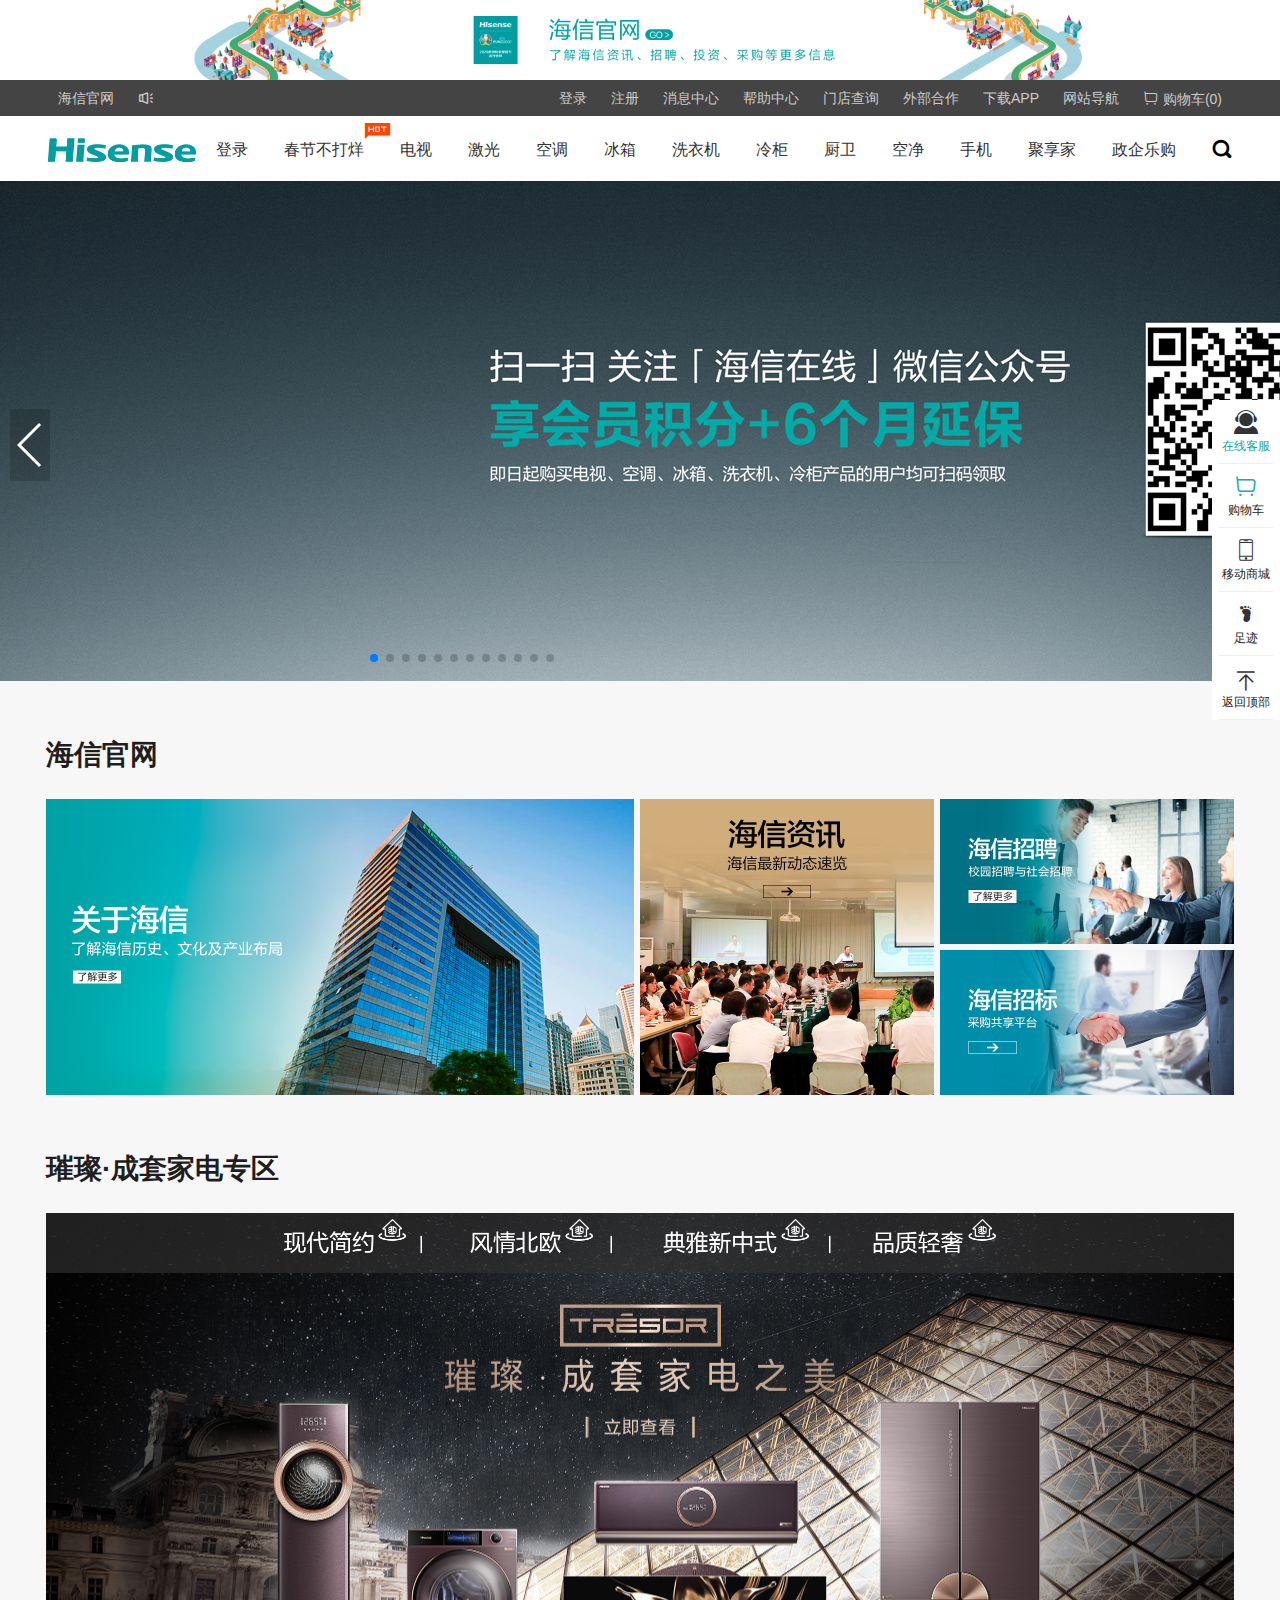
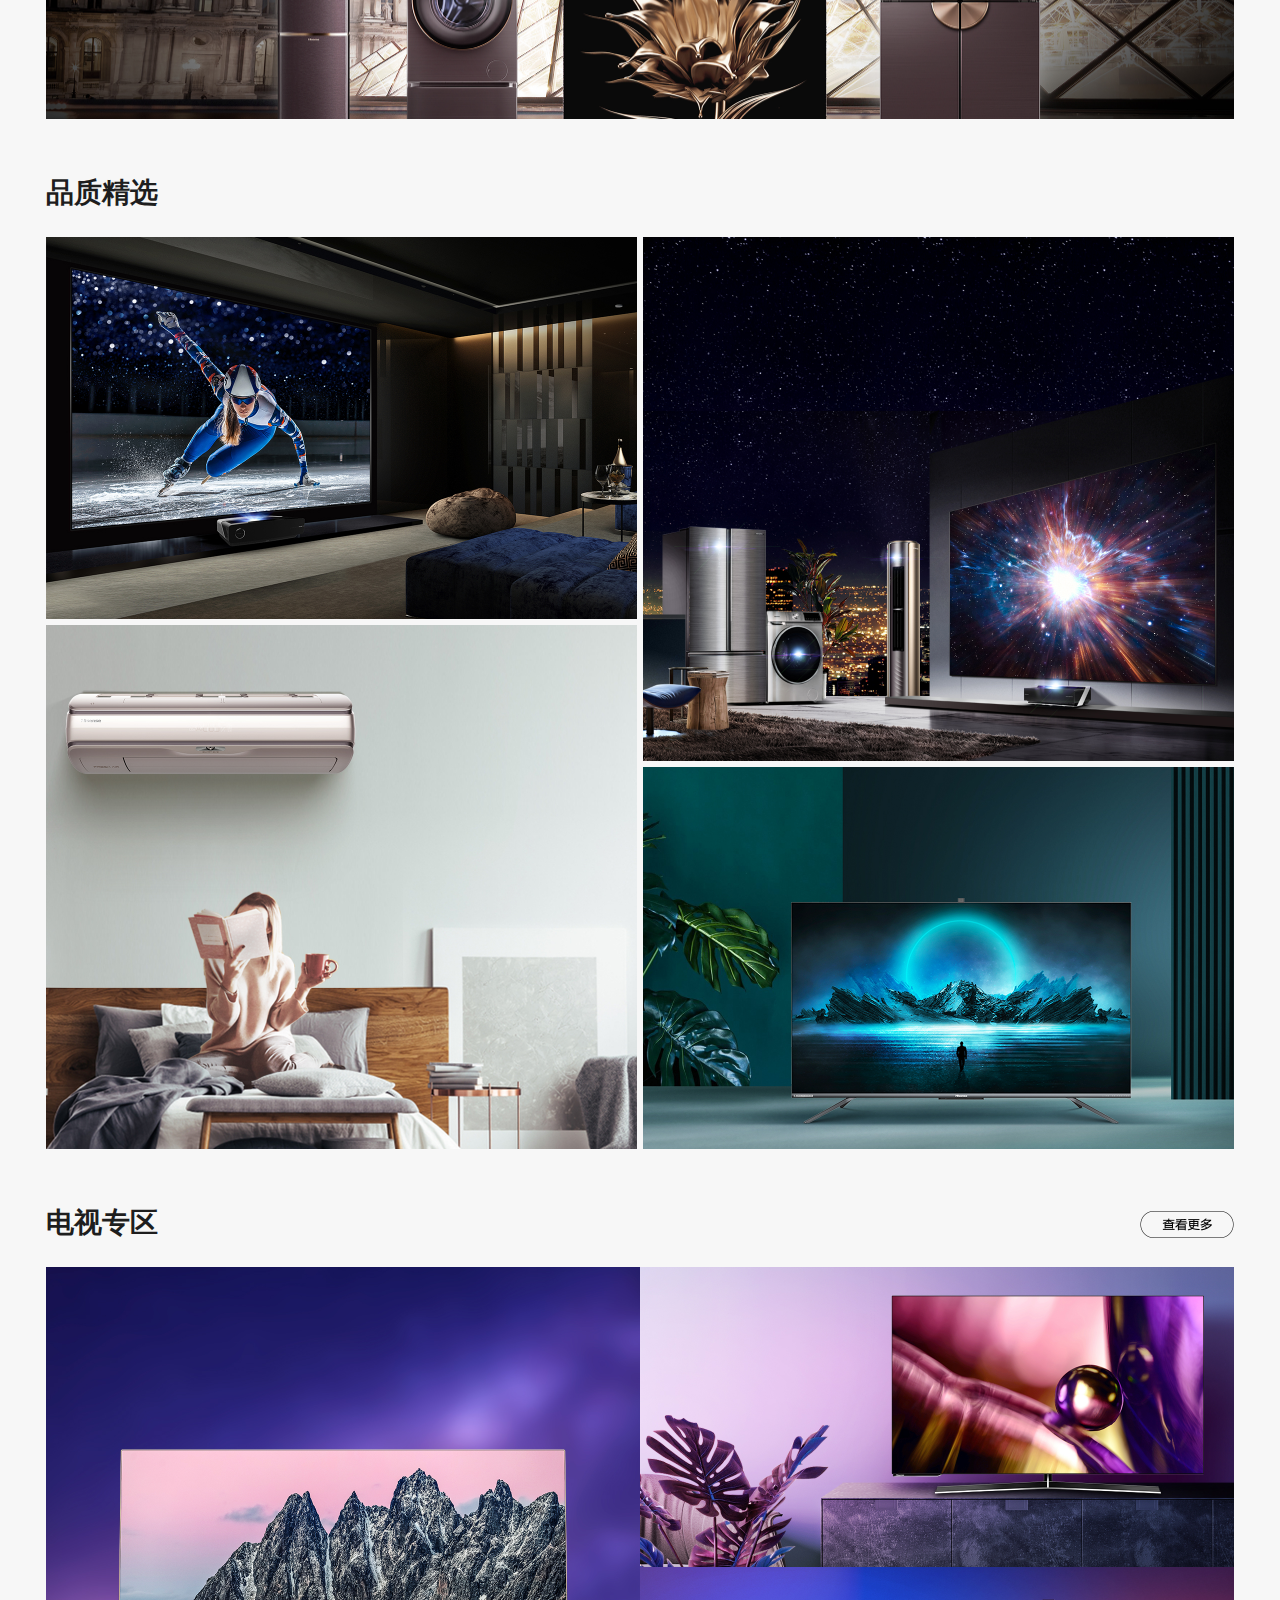
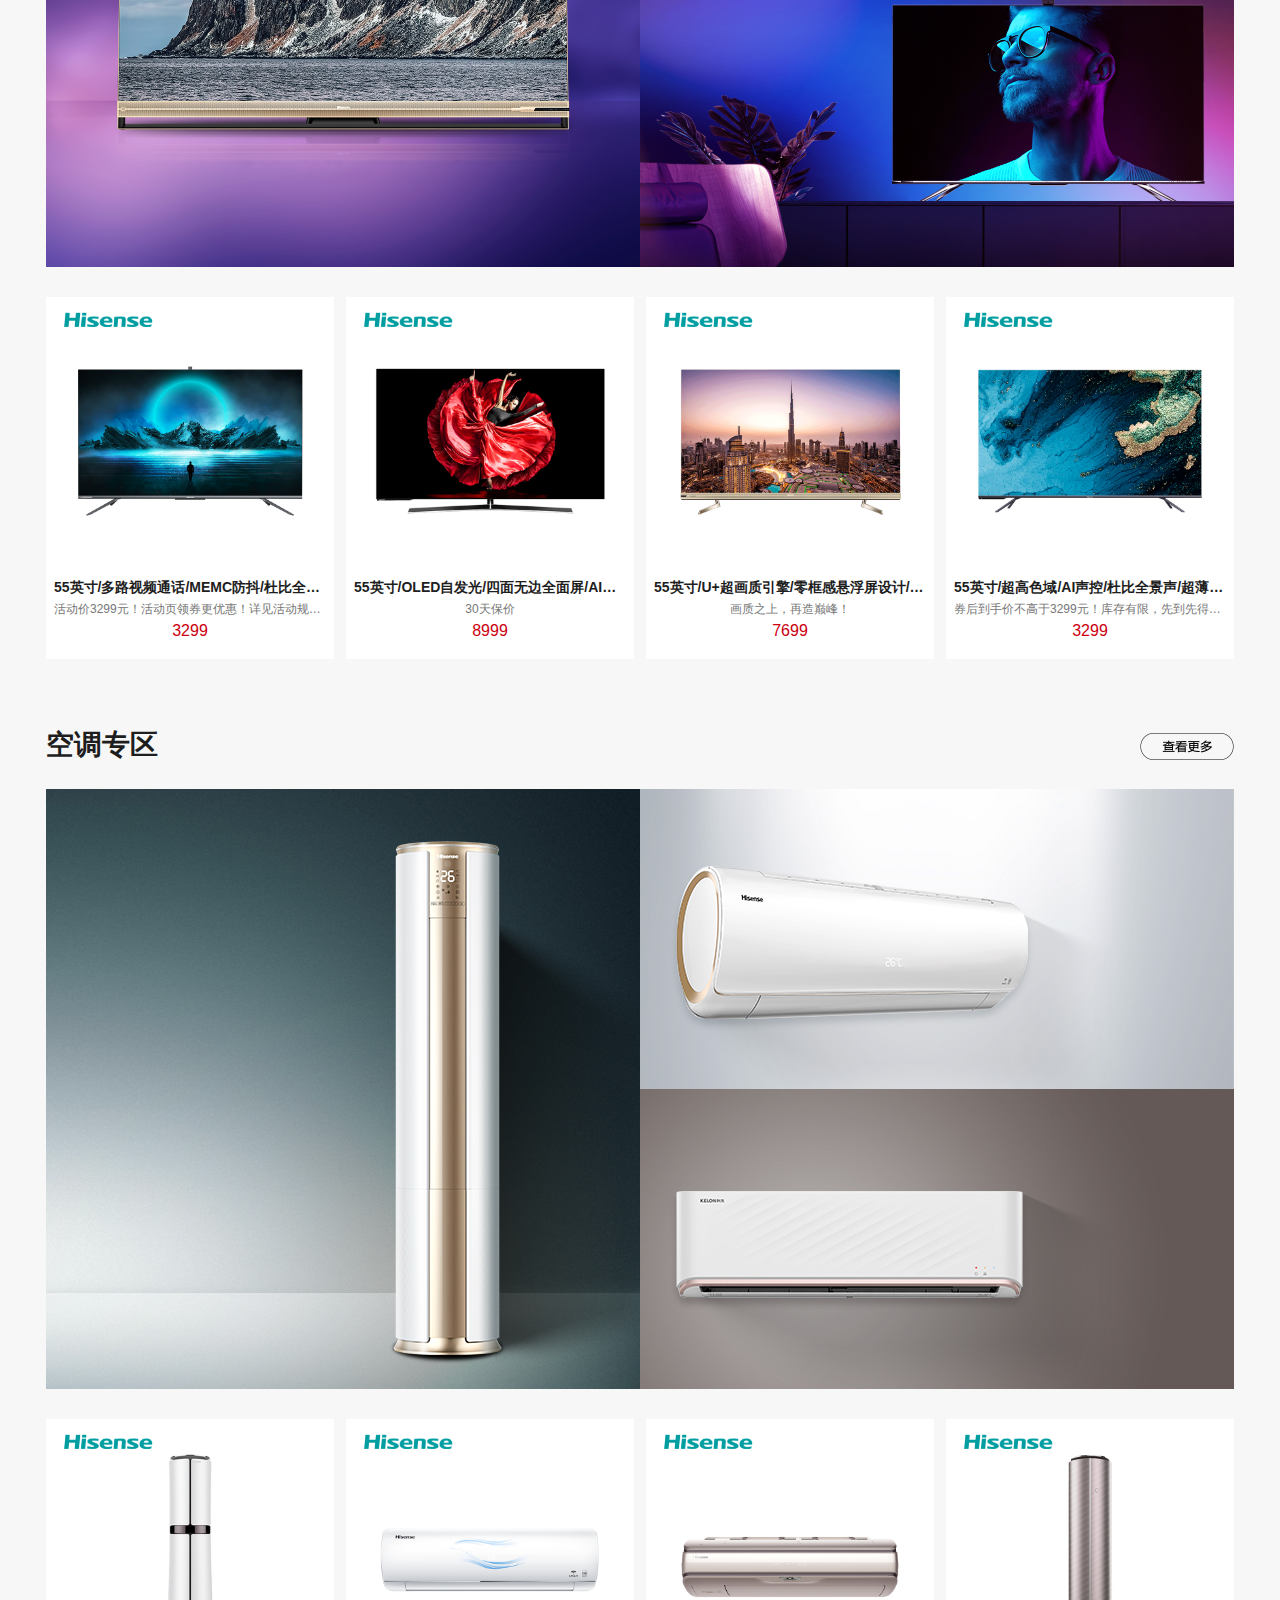
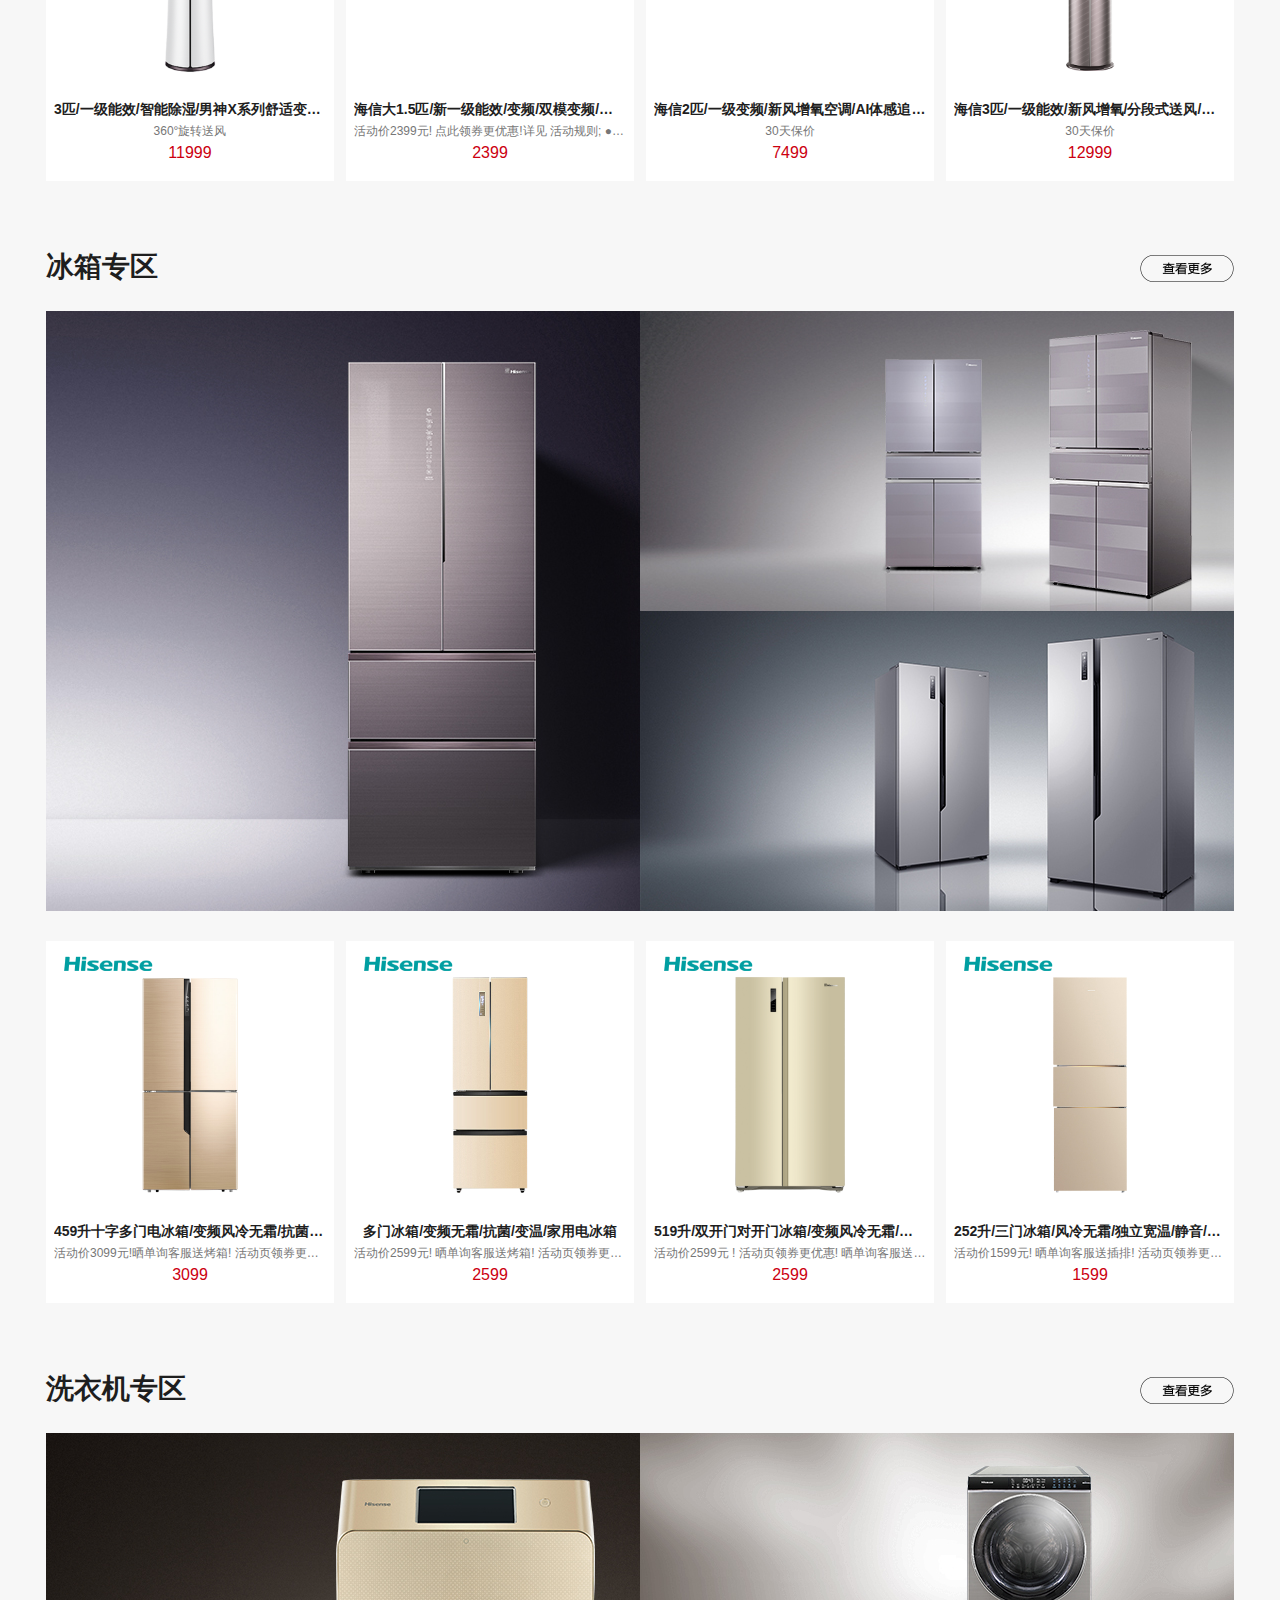
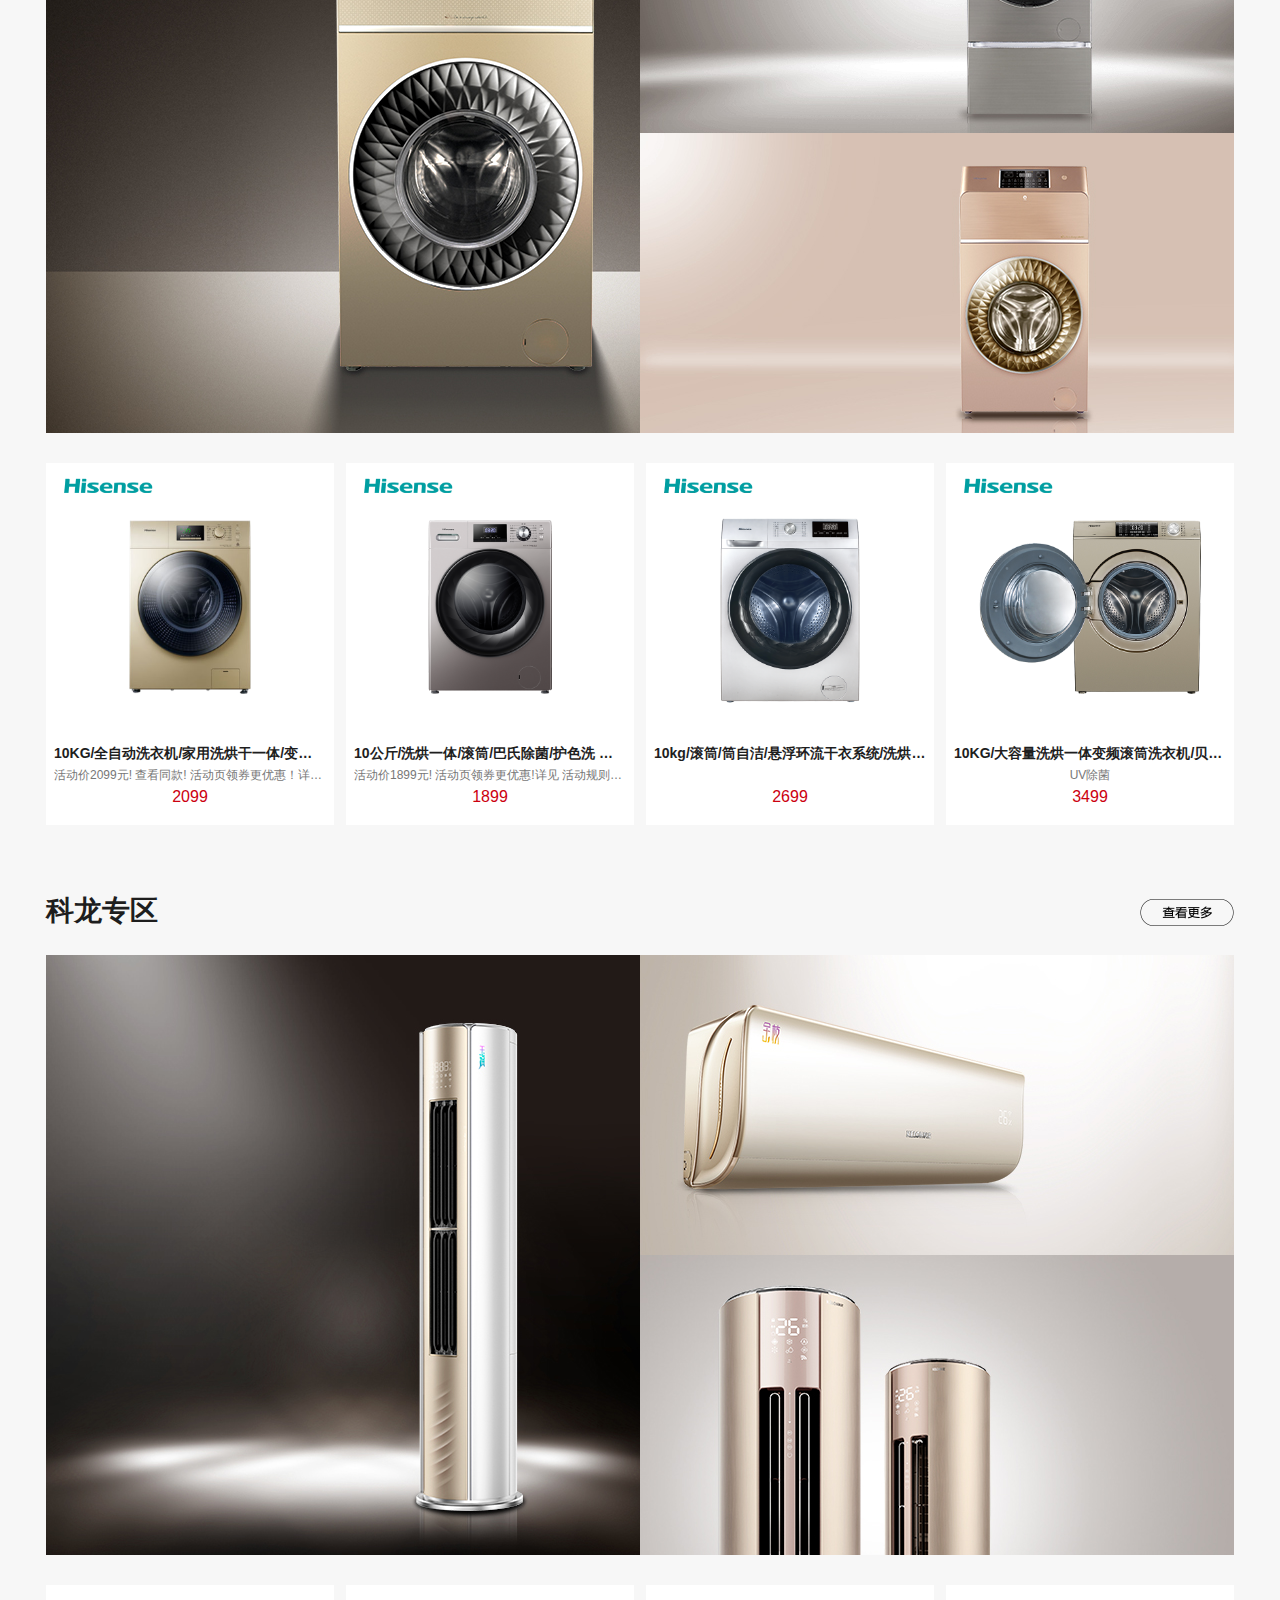
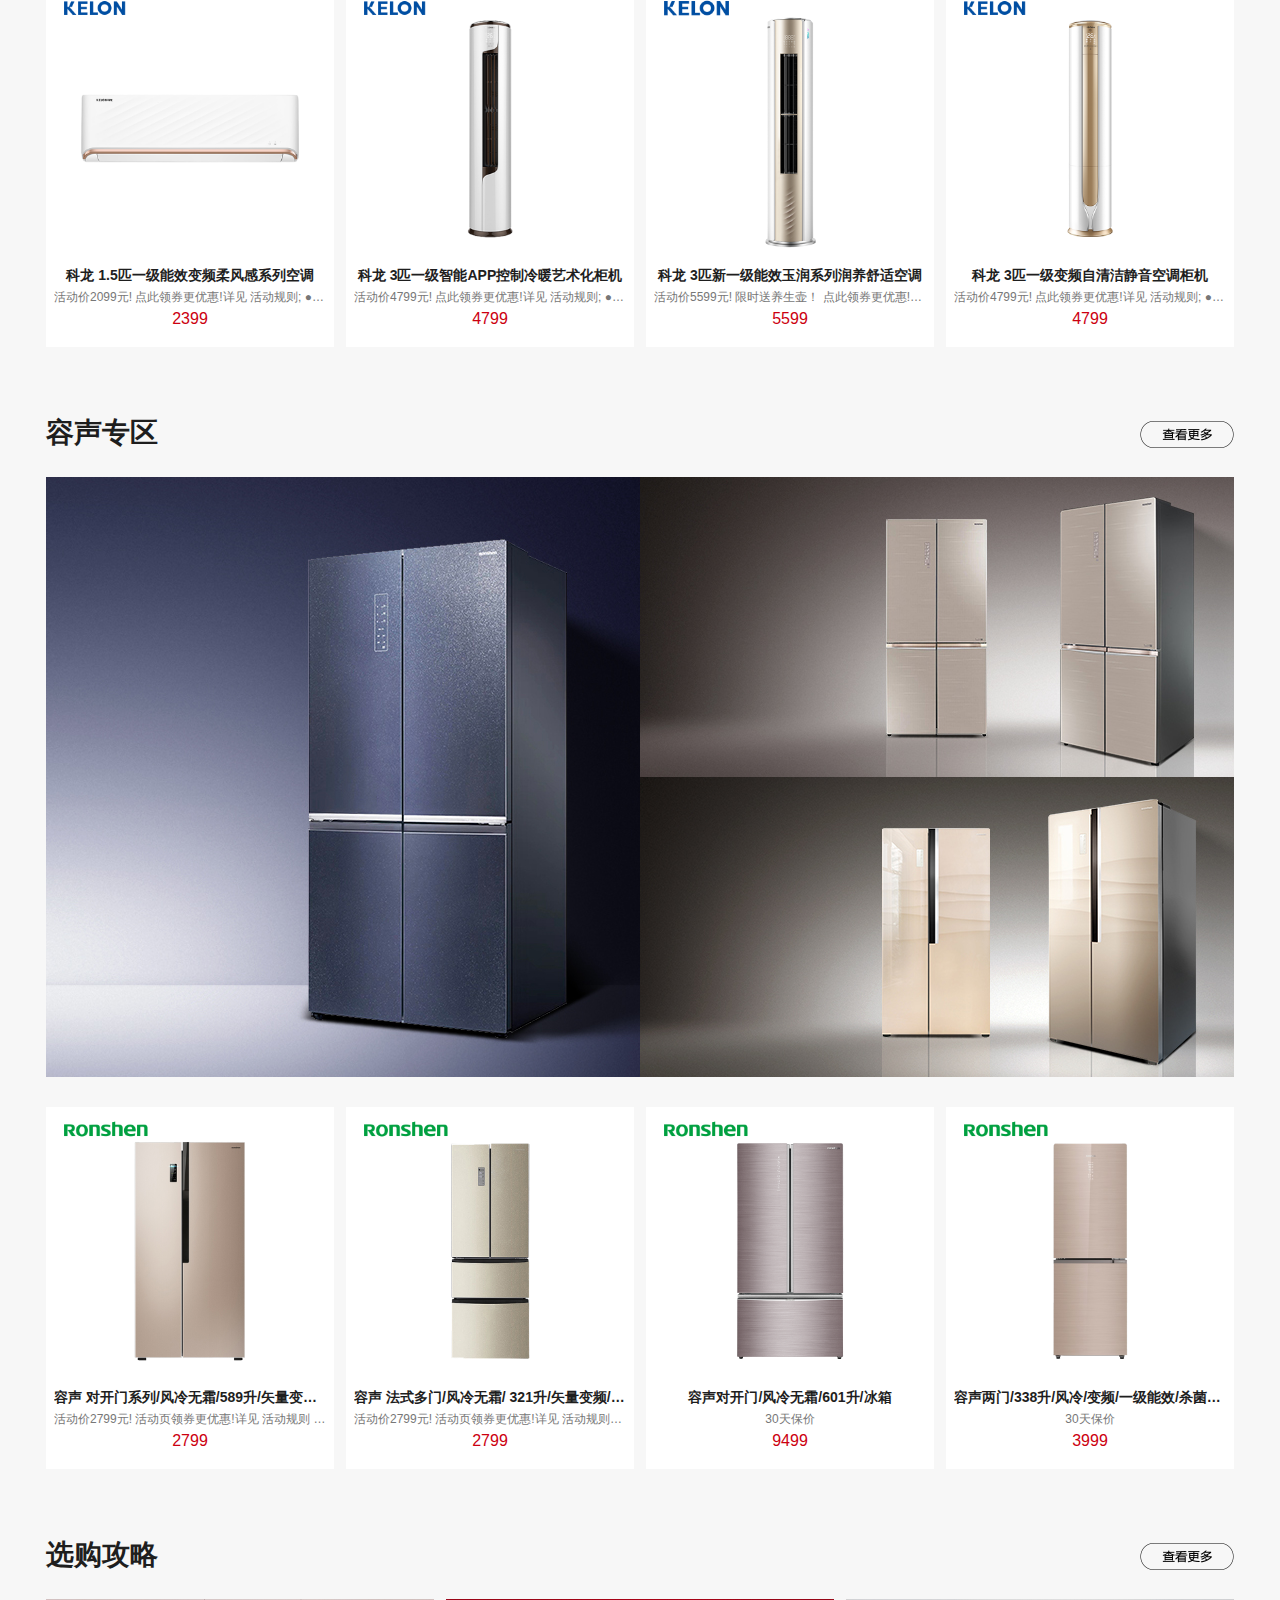
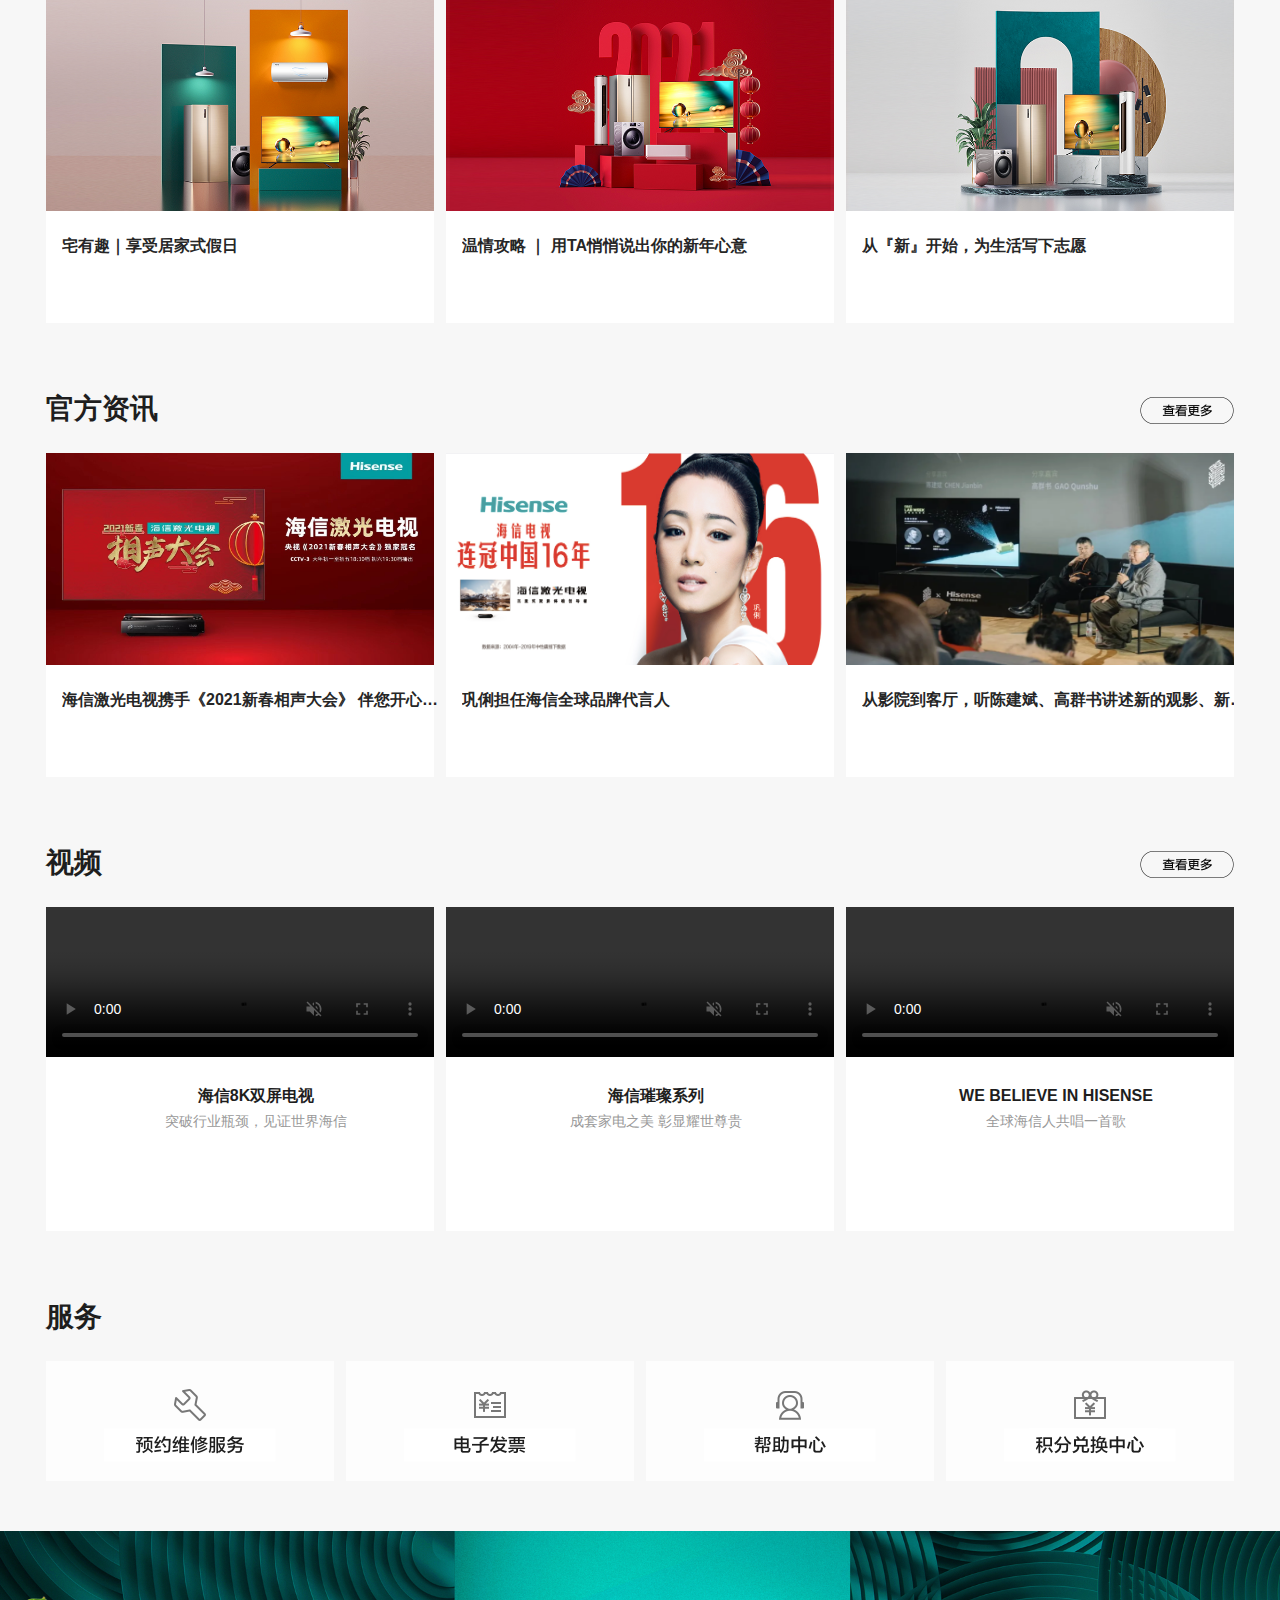
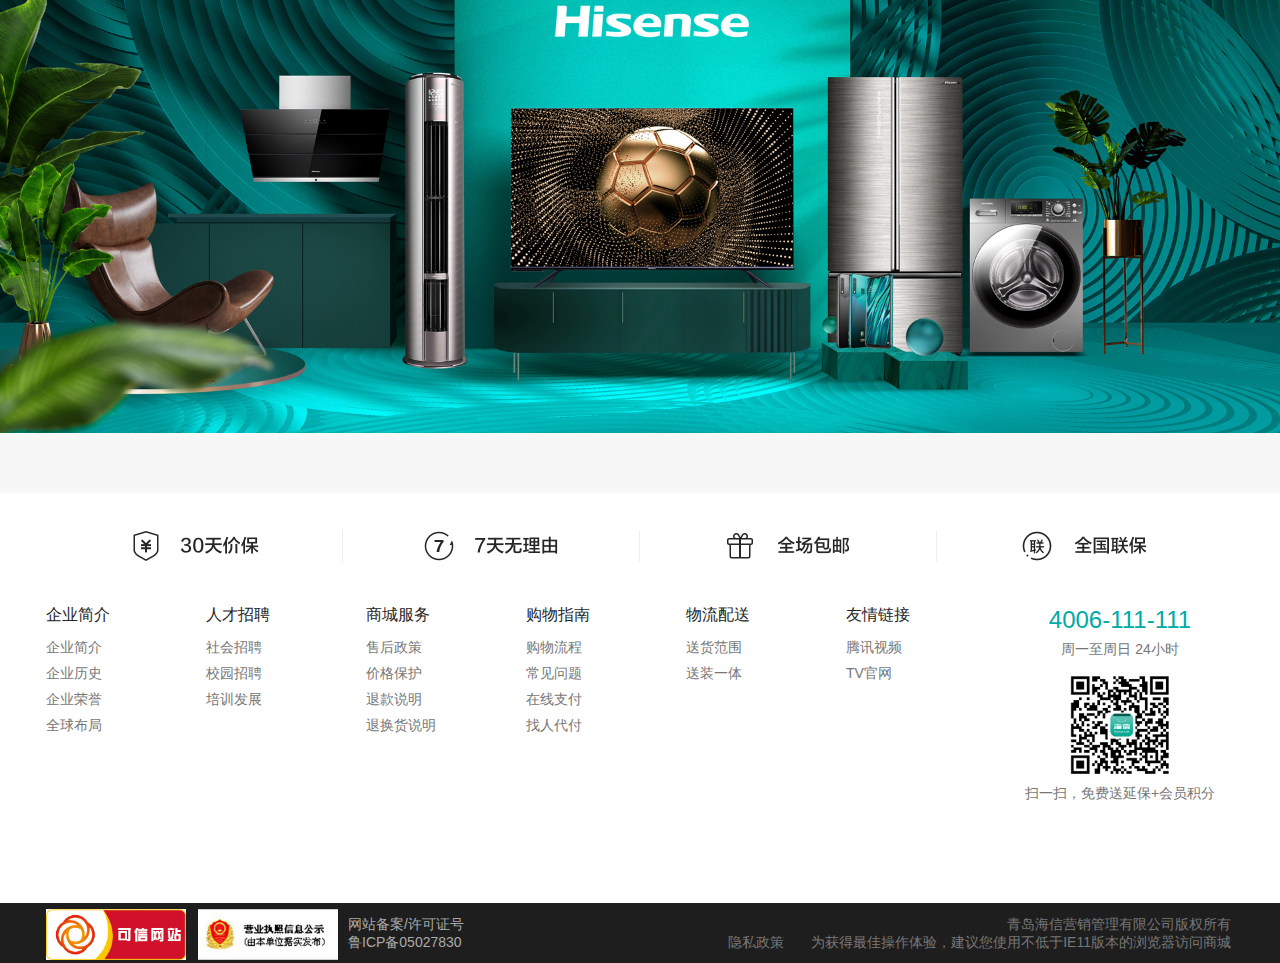
==== pages/index.html @ d0f76d34 "首次提交" ====
<!DOCTYPE html>
<html>

<head>
    <meta charset="UTF-8">
    <meta name="viewport" content="width=device-width, initial-scale=1.0">
    <title>Document</title>
    <link rel="stylesheet" href="../css/swiper.css">
    <link rel="stylesheet" href="../css/reset.css">
    <link rel="stylesheet" href="../css/header.css">
    <link rel="stylesheet" href="../css/footer.css">
    <link rel="stylesheet" href="../css/shouye.css">
    <link rel="stylesheet" href="../font_2370969_ga2q3yan7qj/iconfont.css">
    <script src="../js/jquery.js"></script>
    <script src="../js/public.js"></script>
    <script src="../js/shouye.js"></script>
    <script src="../js/swiper.js"></script>

</head>

<body>
    <div id="content">
        <!-- swiper start -->
        <div id="lbt">
            <div class="swiper-container ">
                <div class="swiper-wrapper ">
                    <div class="swiper-slide">
                        <a href="javascript:;">
                            <img src="../img/10.jpg">
                        </a>
                    </div>
                    <div class="swiper-slide">
                        <a href="javascript:;">
                            <img src="../img/1.jpg">
                        </a>
                    </div>
                    <div class="swiper-slide">
                        <a href="javascript:;">
                            <img src="../img/2.jpg">
                        </a>
                    </div>
                    <div class="swiper-slide">
                        <a href="javascript:;">
                            <img src="../img/3.jpg">
                        </a>
                    </div>
                    <div class="swiper-slide">
                        <a href="javascript:;">
                            <img src="../img/4.jpg">
                        </a>
                    </div>
                    <div class="swiper-slide">
                        <a href="javascript:;">
                            <img src="../img/5.jpg">
                        </a>
                    </div>
                    <div class="swiper-slide">
                        <a href="javascript:;">
                            <img src="../img/6.jpg">
                        </a>
                    </div>
                    <div class="swiper-slide">
                        <a href="javascript:;">
                            <img src="../img/7.jpg">
                        </a>
                    </div>
                    <div class="swiper-slide">
                        <a href="javascript:;">
                            <img src="../img/8.jpg">
                        </a>
                    </div>
                    <div class="swiper-slide">
                        <a href="javascript:;">
                            <img src="../img/9.jpg">
                        </a>
                    </div>
                    <div class="swiper-slide">
                        <a href="javascript:;">
                            <img src="../img/10.jpg">
                        </a>
                    </div>
                    <div class="swiper-slide">
                        <a href="javascript:;">
                            <img src="../img/1.jpg">
                        </a>
                    </div>
                </div>
                <!-- 如果需要分页器 -->
                <div class="swiper-pagination"></div>
                <!-- 如果需要导航按钮 -->
                <div class="swiper-button-prev swiper-button-white"></div>
                <div class="swiper-button-next swiper-button-white"></div>
            </div>
        </div>

        <!-- content start-->
        <div class="content-wrap">
            <div class="content wrap">
                <!-- 海信官网 -->
                <h2>海信官网</h2>
                <div class="section">
                    <div class="content1">
                        <img src="../img/content1.jpg">
                    </div>
                    <div class="content2">
                        <img src="../img/content2.jpg">
                    </div>
                    <div class="content3-4">
                        <div class="content3">
                            <img src="../img/content3.jpg">
                        </div>
                        <div class="content4">
                            <img src="../img/content4.jpg">
                        </div>
                    </div>
                </div>
                <!--璀璨成套家电专区  -->
                <h2>璀璨·成套家电专区</h2>
                <div class="section">
                    <div>
                        <div class="item1">
                            <img src="../img/content5-1.jpg">
                        </div>
                        <div class="item1">
                            <img src="../img/content5-2.jpg">
                        </div>
                        <div class="item1">
                            <img src="../img/content5-3.jpg">
                        </div>
                        <div class="item1">
                            <img src="../img/content5-4.jpg">
                        </div>
                        <div class="item1">
                            <img src="../img/content5-5.jpg">
                        </div>
                        <div class="item1">
                            <img src="../img/content5-6.jpg">
                        </div>
                    </div>
                    <div class="content5"> <img src="../img/content5.jpg"></div>
                </div>
                <!-- 品质精选 -->
                <h2>品质精选</h2>
                <div class="section">
                    <div class="pzjx">
                        <div class="pzjx1 scale-big-box">
                            <a href="../pages/xiangqing.html?id=8">
                                <img src="../img/pzjx1.jpg" class="scale-big">
                            </a>
                        </div>
                        <div class="pzjx2 scale-big-box">
                            <a href="../pages/xiangqing.html?id=726">
                                <img src="../img/pzjx2.jpg" class="scale-big">
                            </a>
                        </div>

                    </div>
                    <div class="pzjx pzjx-right">
                        <div class="pzjx3 scale-big-box">
                            <a href="../pages/xiangqing.html?id=149">
                                <img src="../img/pzjx3.jpg" class="scale-big">
                            </a>
                        </div>
                        <div class="pzjx4 scale-big-box">
                            <a href="../pages/xiangqing.html?id=7">
                                <img src="../img/pzjx4.jpg" class="scale-big">
                            </a>
                        </div>
                    </div>
                </div>
                <!--电视专区  -->
                <h2>电视专区<a href="../pages/list.html?id=1" class="see-more"> <img src="../img/more.png"></a></h2>

                <div class="section">
                    <div>
                        <div class="zq1 scale-big-box">
                            <a href="../pages/xiangqing.html?id=128">
                                <img src="../img/dszq1.jpg" class="scale-big">
                            </a>
                        </div>
                        <div class="zq2-3 ">
                            <div class="dszq2 scale-big-box">
                                <a href="../pages/xiangqing.html?id=128">
                                    <img src="../img/dszq2.jpg" class="scale-big">
                                </a>
                            </div>
                            <div class="zq3 scale-big-box">
                                <a href="../pages/xiangqing.html?id=128">
                                    <img src="../img/dszq3.jpg" class="scale-big">
                                </a>
                            </div>
                        </div>
                    </div>
                </div>
                <div class="goods">
                    <ul>
                        <li>
                            <a href="../pages/xiangqing.html?id=12">
                                <img src="../img/dszq4.png">
                                <h3>55英寸/多路视频通话/MEMC防抖/杜比全景声/3+32GB大内存电视</h3>
                                <p> 活动价3299元！活动页领券更优惠！详见活动规则；</p>
                                <h4>3299</h4>
                            </a>
                        </li>
                        <li>
                            <a href="../pages/xiangqing.html?id=61">
                                <img src="../img/dszq5.png">
                                <h3>55英寸/OLED自发光/四面无边全面屏/AI声控/杜比全景声/3GB+32GB电视</h3>
                                <p>30天保价</p>
                                <h4>8999</h4>
                            </a>
                        </li>
                        <li>
                            <a href="../pages/xiangqing.html?id=57">
                                <img src="../img/dszq6.png">
                                <h3>55英寸/U+超画质引擎/零框感悬浮屏设计/剑脊式滤音仓/3+32GB内存/杜比全景声</h3>
                                <p>画质之上，再造巅峰！</p>
                                <h4>7699</h4>
                            </a>
                        </li>
                        <li>
                            <a href="../pages/xiangqing.html?id=12">
                                <img src="../img/dszq7.png">
                                <h3> 55英寸/超高色域/AI声控/杜比全景声/超薄全面屏电视</h3>
                                <p>券后到手价不高于3299元！库存有限，先到先得，预计下单后15天左右发货！</p>
                                <h4>3299</h4>
                            </a>
                        </li>
                    </ul>
                </div>
                <!--  空调专区-->
                <h2>空调专区<a href="../pages/list.html?id=3" class="see-more"> <img src="../img/more.png"></a></h2>

                <div class="section">
                    <div>
                        <div class="zq1 scale-big-box">
                            <img src="../img/kt1.jpg" class="scale-big">
                        </div>
                        <div class="zq2-3">
                            <div class="dszq2 scale-big-box">
                                <img src="../img/kt2.jpg" class="scale-big">
                            </div>
                            <div class="zq3 scale-big-box">
                                <img src="../img/kt3.jpg" class="scale-big">
                            </div>
                        </div>
                    </div>
                </div>
                <div class="goods">
                    <ul>
                        <li>
                            <a href="../pages/xiangqing.html?id=172">
                                <img src="../img/kt4.png">
                                <h3>3匹/一级能效/智能除湿/男神X系列舒适变频空调</h3>
                                <p> 360°旋转送风</p>
                                <h4>11999</h4>
                            </a>
                        </li>
                        <li>
                            <a href="../pages/xiangqing.html?id=145">
                                <img src="../img/kt5.png">
                                <h3>海信大1.5匹/新一级能效/变频/双模变频/舒适睡眠空调</h3>
                                <p>
                                    活动价2399元!
                                    点此领券更优惠!详见
                                    活动规则;
                                    ●跨品类套购返至高500元补贴、积分兑好礼；
                                    ●晒图评价返现20元，送180天延保；
                                </p>
                                <h4>2399</h4>
                            </a>
                        </li>
                        <li>
                            <a href="../pages/xiangqing.html?id=191">
                                <img src="../img/kt6.png">
                                <h3>海信2匹/一级变频/新风增氧空调/AI体感追踪/自然风</h3>
                                <p>30天保价</p>
                                <h4>7499</h4>
                            </a>
                        </li>
                        <li>
                            <a href="../pages/xiangqing.html?id=175">
                                <img src="../img/kt7.png">
                                <h3>海信3匹/一级能效/新风增氧/分段式送风/智能空气管家/除病毒/高温烘干自清洁/空调柜机</h3>
                                <p>30天保价</p>
                                <h4>12999</h4>
                            </a>
                        </li>
                    </ul>
                </div>
                <!-- 冰箱专区 -->
                <h2>冰箱专区<a href="../pages/list.html?id=4" class="see-more"> <img src="../img/more.png"></a></h2>

                <div class="section">
                    <div>
                        <div class="zq1 scale-big-box">
                            <a href="../pages/xiangqing.html?id=504">
                                <img src="../img/bx1.jpg" class="scale-big">
                            </a>
                        </div>
                        <div class="zq2-3">

                            <div class="dszq2 scale-big-box">
                                <a href="../pages/xiangqing.html?id=505">
                                    <img src="../img/bx2.jpg" class="scale-big">
                                </a>
                            </div>
                            <div class="zq3 scale-big-box">
                                <a href="../pages/xiangqing.html?id=506">
                                    <img src="../img/bx3.jpg" class="scale-big">
                                </a>
                            </div>
                        </div>
                    </div>
                </div>
                <div class="goods">
                    <ul>
                        <li>
                            <a href="../pages/xiangqing.html?id=506">
                                <img src="../img/bx4.png">
                                <h3>459升十字多门电冰箱/变频风冷无霜/抗菌/一级能效</h3>
                                <p>
                                    活动价3099元!晒单询客服送烤箱!
                                    活动页领券更优惠!详见
                                    活动规则；
                                    ●跨品类套购返至高500元补贴、赚积分兑好礼；
                                    ●晒图评价询客服有惊喜。
                                </p>
                                <h4>3099</h4>
                            </a>
                        </li>
                        <li>
                            <a href="../pages/xiangqing.html?id=507">
                                <img src="../img/bx5.png">
                                <h3>多门冰箱/变频无霜/抗菌/变温/家用电冰箱</h3>
                                <p>
                                    活动价2599元!
                                    晒单询客服送烤箱!
                                    活动页领券更优惠!详见
                                    活动规则；
                                    ●跨品类套购返至高500元补贴、赚积分兑好礼；
                                    ●晒图评价询客服有惊喜。
                                </p>
                                <h4>2599</h4>
                            </a>
                        </li>
                        <li>
                            <a href="../pages/xiangqing.html?id=508">
                                <img src="../img/bx6.png">
                                <h3>519升/双开门对开门冰箱/变频风冷无霜/抗菌/纤薄机身/电冰箱</h3>
                                <p>
                                    活动价2599元 !
                                    活动页领券更优惠!
                                    晒单询客服送烤箱详见
                                    活动规则；
                                    ●跨品类套购返至高500元补贴、赚积分兑好礼；
                                    ●晒图评价询客服有惊喜。
                                </p>
                                <h4>2599</h4>
                            </a>
                        </li>
                        <li>
                            <a href="../pages/xiangqing.html?id=509">
                                <img src="../img/bx7.png">
                                <h3>252升/三门冰箱/风冷无霜/独立宽温/静音/家用电冰箱</h3>
                                <p>
                                    活动价1599元!
                                    晒单询客服送插排!
                                    活动页领券更优惠!详见
                                    活动规则
                                    ●跨品类套购返至高500元补贴、赚积分兑好礼；
                                    ●晒图评价询客服有惊喜。
                                </p>
                                <h4>1599</h4>
                            </a>
                        </li>
                    </ul>
                </div>
                <!-- 洗衣机专区 -->
                <h2>洗衣机专区<a href="../pages/list.html?id=5" class="see-more"> <img src="../img/more.png"></a></h2>

                <div class="section">
                    <div>
                        <div class="zq1 scale-big-box">
                            <a href="../pages/xiangqing.html?id=558">
                            <img src="../img/xyj1.jpg" class="scale-big">
                        </a>
                        </div>
                        <div class="zq2-3 ">
                            <div class="dszq2 scale-big-box">
                                <a href="../pages/xiangqing.html?id=559">
                                <img src="../img/xyj2.jpg" class="scale-big">
                            </a>
                            </div>
                            <div class="zq3 scale-big-box">
                                <a href="../pages/xiangqing.html?id=560">
                                <img src="../img/xyj3.jpg" class="scale-big">
                            </a>
                            </div>
                        </div>
                    </div>
                </div>
                <div class="goods">
                    <ul>
                        <li>
                            <a href="../pages/xiangqing.html?id=561">
                            <img src="../img/xyj4.png">
                            <h3>
                                10KG/全自动洗衣机/家用洗烘干一体/变频滚筒洗衣机
                            </h3>
                            <p>
                                活动价2099元!
                                查看同款!
                                活动页领券更优惠！详见
                                活动规则；
                                ●参加31日10:00-11:00
                            </p>
                            <h4>2099</h4>
                        </a>
                        </li>
                        <li>
                            <a href="../pages/xiangqing.html?id=562">
                            <img src="../img/xyj5.png">
                            <h3>
                                10公斤/洗烘一体/滚筒/巴氏除菌/护色洗 洗衣机
                            </h3>
                            <p>
                                活动价1899元!
                                活动页领券更优惠!详见
                                活动规则；
                                ●跨品类套购返至高500元补贴、赚积分兑好礼；
                                ●晒图评价询客服有惊喜。
                            </p>
                            <h4>1899</h4>
                        </a>
                        </li>
                        <li>
                            <a href="../pages/xiangqing.html?id=563">
                            <img src="../img/xyj6.png">
                            <h3>
                                10kg/滚筒/筒自洁/悬浮环流干衣系统/洗烘一体 洗衣机
                            </h3>
                            <p></p>
                            <h4>2699</h4>
                        </a>
                        </li>
                        <li>
                            <a href="../pages/xiangqing.html?id=564">
                            <img src="../img/xyj7.png">
                            <h3>
                                10KG/大容量洗烘一体变频滚筒洗衣机/贝式微蒸汽烘干/BLDC变频
                            </h3>
                            <p>
                                UV除菌
                            </p>
                            <h4>3499</h4>
                        </a>
                        </li>
                    </ul>
                </div>
                <!-- 科龙专区 -->
                <h2>科龙专区<a href="../pages/list.html?id=11" class="see-more"> <img src="../img/more.png"></a></h2>

                <div class="section">
                    <div>
                        <div class="zq1 scale-big-box">
                            <a href="../pages/xiangqing.html?id=187">
                            <img src="../img/kl1.jpg" class="scale-big">
                        </a>
                        </div>
                        <div class="zq2-3">
                            <div class="dszq2 scale-big-box">
                                <a href="../pages/xiangqing.html?id=188">
                                <img src="../img/kl2.jpg" class="scale-big">
                            </a>
                            </div>
                            <div class="zq3 scale-big-box">
                                <a href="../pages/xiangqing.html?id=189">
                                <img src="../img/kl3.jpg" class="scale-big">
                            </a>
                            </div>
                        </div>
                    </div>
                </div>
                <div class="goods">
                    <ul>
                        <li>
                            <a href="../pages/xiangqing.html?id=190">
                            <img src="../img/kl4.png">
                            <h3>
                                科龙 1.5匹一级能效变频柔风感系列空调
                            </h3>
                            <p>
                                活动价2099元!
                                点此领券更优惠!详见
                                活动规则;
                                ●科空单笔订单满6000元返200元；
                                ●跨品类套购返至高500元补贴、积分兑好礼；
                                ●晒图评价返现20元，送180天延保；
                            </p>
                            <h4>2399</h4>
                        </a>
                        </li>
                        <li>
                            <a href="../pages/xiangqing.html?id=191">
                            <img src="../img/kl5.png">
                            <h3>
                                科龙 3匹一级智能APP控制冷暖艺术化柜机
                            </h3>
                            <p>
                                活动价4799元!
                                点此领券更优惠!详见
                                活动规则;
                                ●科空单笔订单满6000元返200元；
                                ●跨品类套购返至高500元补贴、积分兑好礼；
                                ●晒图评价返现20元，送180天延保；
                            </p>
                            <h4>4799</h4>
                        </a>
                        </li>
                        <li>
                            <a href="../pages/xiangqing.html?id=192">
                            <img src="../img/kl6.png">
                            <h3>
                                科龙 3匹新一级能效玉润系列润养舒适空调
                            </h3>
                            <p>
                                活动价5599元!
                                限时送养生壶！
                                点此领券更优惠!详见
                                活动规则;
                                ●科空单笔订单满6000元返200元；
                                ●跨品类套购返至高500元补贴、积分兑好礼；
                                ●晒图评价返现20元，送180天延保；
                            </p>
                            <h4>5599</h4>
                        </a>
                        </li>
                        <li>
                            <a href="../pages/xiangqing.html?id=193">
                            <img src="../img/kl7.png">
                            <h3>
                                科龙 3匹一级变频自清洁静音空调柜机
                            </h3>
                            <p>
                                活动价4799元!
                                点此领券更优惠!详见
                                活动规则;
                                ●科空单笔订单满6000元返200元；
                                ●跨品类套购返至高500元补贴、积分兑好礼；
                                ●晒图评价返现20元，送180天延保；
                            </p>
                            <h4>4799</h4>
                        </a>
                        </li>
                    </ul>
                </div>
                <!-- 容声专区 -->
                <h2>容声专区<a href="../pages/list.html?id=6" class="see-more"> <img src="../img/more.png"></a></h2>

                <div class="section">
                    <div>
                        <div class="zq1 scale-big-box">
                            <a href="../pages/xiangqing.html?id=538">

                            <img src="../img/rs1.jpg" class="scale-big">
                        </a>
                        </div>
                        <div class="zq2-3">
                            <div class="dszq2 scale-big-box">
                                <a href="../pages/xiangqing.html?id=539">
                                <img src="../img/rs2.jpg" class="scale-big">
                            </a>
                            </div>
                            <div class="zq3 scale-big-box">
                                <a href="../pages/xiangqing.html?id=540">
                                <img src="../img/rs3.jpg" class="scale-big">
                            </a>
                            </div>
                        </div>
                    </div>
                </div>
                <div class="goods">
                    <ul>
                        <li>
                            <a href="../pages/xiangqing.html?id=541">
                            <img src="../img/rs4.png">
                            <h3>
                                容声 对开门系列/风冷无霜/589升/矢量变频/二级能效/冰箱
                            </h3>
                            <p>
                                活动价2799元!
                                活动页领券更优惠!详见
                                活动规则
                                ●跨品类套购返至高500元补贴、赚积分兑好礼；
                                ●晒图评价询客服有惊喜。
                            </p>
                            <h4>2799</h4>
                        </a>
                        </li>
                        <li>
                            <a href="../pages/xiangqing.html?id=542">
                            <img src="../img/rs5.png">
                            <h3>
                                容声 法式多门/风冷无霜/ 321升/矢量变频/一级能效/冰箱
                            </h3>
                            <p>
                                活动价2799元!
                                活动页领券更优惠!详见
                                活动规则；
                                ●跨品类套购返至高500元补贴、赚积分兑好礼；
                                ●晒图评价询客服有惊喜。
                            </p>
                            <h4>2799</h4>
                        </a>
                        </li>
                        <li>
                            <a href="../pages/xiangqing.html?id=543">
                            <img src="../img/rs6.png">
                            <h3>
                                容声对开门/风冷无霜/601升/冰箱
                            </h3>
                            <p>
                                30天保价
                            </p>
                            <h4>9499</h4>
                        </a>
                        </li>
                        <li>
                            <a href="../pages/xiangqing.html?id=544">
                            <img src="../img/rs7.png">
                            <h3>
                                容声两门/338升/风冷/变频/一级能效/杀菌净化冰箱
                            </h3>
                            <p>
                                30天保价
                            </p>
                            <h4>3999</h4>
                        </a>
                        </li>
                    </ul>
                </div>

                <!-- 选购攻略 -->
                <h2>选购攻略<a href="javascript:;" class="see-more"> <img src="../img/more.png"></a></h2>
                <div class="section">
                    <div class="item2">
                        <div class="xg1  scale-big-box hh">
                            <img src="../img/xg1.jpg" class="scale-big">
                        </div>
                        <div class="text">
                            <p> 宅有趣｜享受居家式假日</p>
                            <p class="none">
                                在家拥有美好假期，发现爱的新意
                            </p>
                        </div>

                    </div>
                    <div class="item2 middle">
                        <div class="xg2  scale-big-box hh">
                            <img src="../img/xg2.jpg" class="scale-big">
                        </div>
                        <div class="text">
                            <p>温情攻略 ｜ 用TA悄悄说出你的新年心意</p>
                            <p class="none">
                                用另一种方式传达爱与关心
                            </p>
                        </div>

                    </div>
                    <div class="item2">
                        <div class="xg3  scale-big-box hh">
                            <img src="../img/xg3.jpg" class="scale-big">
                        </div>
                        <div class="text">
                            <p>从『新』开始，为生活写下志愿 </p>
                            <p class="none">
                                2021向美好生活出发
                            </p>
                        </div>
                    </div>
                </div>
                <!-- 官方资讯 -->
                <h2>官方资讯<a href="javascript:;" class="see-more"> <img src="../img/more.png"></a></h2>
                <div class="section">
                    <div class="item2">
                        <div class="xg1 scale-big-box hh">
                            <img src="../img/gf1.jpg" class="scale-big">
                        </div>
                        <div class="text">
                            <p>
                                海信激光电视携手《2021新春相声大会》 伴您开心过大年
                            </p>
                            <p class="none">
                                2月7日，中央广播电视总台文艺节目中心宣布，《2021新春相声大会》由海信激光电视独家冠名。
                            </p>
                        </div>

                    </div>
                    <div class="item2 middle">
                        <div class="xg2  scale-big-box hh">
                            <img src="../img/gf2.png" class="scale-big">
                        </div>
                        <div class="text">
                            <p>
                                巩俐担任海信全球品牌代言人
                            </p>
                            <p class="none">
                                “选择巩俐最看重的是她的极致精神，与海信诉求的信赖和专注不谋而合，此外重点兼顾欧洲杯和海外市场的营销。”
                            </p>
                        </div>

                    </div>
                    <div class="item2">
                        <div class="xg3  scale-big-box hh">
                            <img src="../img/gf3.png" class="scale-big">
                        </div>
                        <div class="text">
                            <p>
                                从影院到客厅，听陈建斌、高群书讲述新的观影、新的创作
                            </p>
                            <p class="none">
                                海信电视2021年首期“ULED影像大师课”近日正式开讲，陈建斌、高群书、刘浩良等著名导演、演员受邀担任主讲嘉宾，现场解读他们最爱的经典影视作品和观影方式
                            </p>
                        </div>
                    </div>
                </div>
                <!-- 视频 -->
                <h2>视频<a href="javascript:;" class="see-more"> <img src="../img/more.png"></a></h2>
                <div class="section">
                    <div class="item2">
                        <div class="xg1">
                            <video muted poster controls>
                                <source
                                    src="https://img.shop.hisense.com/2020/09/15/99a02259-e1d8-4d05-937e-10ccba9575b0.mp4"
                                    type="video/mp4">
                            </video>
                        </div>
                        <div class="text">
                            <h5>
                                海信8K双屏电视
                            </h5>
                            <h6>突破行业瓶颈，见证世界海信</h6>
                        </div>

                    </div>
                    <div class="item2 middle">
                        <div class="xg2">
                            <video muted poster controls>
                                <source
                                    src="https://img.shop.hisense.com/2020/11/25/908d2802-4755-482b-b4c4-a87504e625aa.mp4"
                                    type="video/mp4">
                            </video>
                        </div>
                        <div class="text">
                            <h5>
                                海信璀璨系列
                            </h5>
                            <h6>成套家电之美 彰显耀世尊贵</h6>
                        </div>

                    </div>
                    <div class="item2">
                        <div class="xg3">
                            <video muted poster controls>
                                <source
                                    src="https://hisense-img.oss-cn-qingdao.aliyuncs.com/2018/10/07/52f7d4c2-1f4d-43cc-899b-e49d3c636039.mp4"
                                    type="video/mp4">
                            </video>
                        </div>
                        <div class="text">
                            <h5>
                                WE BELIEVE IN HISENSE
                            </h5>
                            <h6>全球海信人共唱一首歌</h6>
                        </div>
                    </div>
                </div>
                <!-- 服务 -->
                <h2>服务</h2>
                <div class="section">
                    <div class="fw1">
                        <img src="../img/fw1.png">
                    </div>
                    <div class="fw2">
                        <img src="../img/fw2.png">
                    </div>
                    <div class="fw3">
                        <img src="../img/fw3.png">
                    </div>
                    <div class="fw4">
                        <img src="../img/fw4.png">
                    </div>
                </div>

            </div>
        </div>
        <!--  -->
        <div class="image1">
            <img src="../img/image1.jpg ">
        </div>


    </div>

</body>

</html>
---- css/header.css ----
body {
    background: #f7f7f7;
}

.wrap {
    width: 1188px;
    margin: 0 auto;
}

.top {
    width: 100%;
}

.top img {
    width: 100%;
}

.nav-wrap {
    background-color: #444;

    height: 36px;
}

.nav a {
    font-size: 14px;
    color: #ccc;
    line-height: 36px;
}

.nav li a:hover {
    color: #fff;
}

.nav-right li:first-child a:hover {
    color: #0277bd;
}

.nav-right li:nth-child(2):hover {
    color: #0277bd;
}

.nav-right {
    float: right;
}

.nav ul li {
    float: left;
    padding: 0 12px;
}

/* header start */

.header-wrap {
    width: 100%;
    background: #fff;
    position: relative;

}

.header {
    /* width: 100%; */
    height: 64px;
    line-height: 64px!important;
    overflow: hidden;
   
    /* position: relative; */
  
}

.logo {
    width: 152px;
    float: left;
}

.logo img {
    width: 100%;
}

.search-box{
    width: 100%;
    position: relative;
    /* overflow: hidden; */
}
.search{
    float: right;
    width: 950px;
    line-height: 65px;
    position: absolute;
    left: 1164px;
    transition: all 1s ;
   
}
.search input{
width: 836px;
padding:7px 10px;
}
.search .ssk{
    color: #000;
    font-weight: 900;
    font-size: 24px;
}

.menu {
    float: left;

}
/* .menu ul{
    width: 1026px;
} */

.menu ul li {
    float: left;
    padding: 0 18px;
}

.menu ul li a {
    list-style: none;
    font-size: 16px;
    color: #333;
    line-height: 65px;
}

.menu li a:hover {
    color: #0277bd!important;
}

.menu ul li:nth-child(2) {
    position: relative;
}

.menu ul li:nth-child(2) i {
    position: absolute;
    right: -8px;
    top: -18px;
}

.search .icon-X{
    font-size: 16px;
    color: #ccc;
    margin: 13px 20px 0 10px
}
.dbtl ul li i {
    font-size: 24px;
}

.dbtl ul li span {
    display: block;
    font-size: 12px;
    line-height: 24px;
    color: #1e1e1e;
}

.dbtl ul li:first-child span {
    color: #00aaa6;
}

.dbtl ul li {
    width: 54px;
    height: 64px;
    text-align: center;
    padding: 10px 0;
    border-bottom: solid 1px #eee;
    box-sizing: border-box;
}

.dbtl ul {
    list-style: none;
    position: fixed;
    right: 0;
    bottom: 20%;
    padding: 0 7px;
    z-index: 999;
    background: #fff;
}


.goods-info {
    position: absolute;
    width: 100%;
    
    left: 0;
    top: 64px;
    height: 290px;
    background-color: #f7f7f7;
    border-top: solid 1px rgb(224, 224, 224);
    box-shadow: 0 5px 5px rgba(0, 0, 0, 0.3);
    transition: all 2s;
    display: none;
    z-index: 9999;
}


/* .show:hover~.goods-info, .goods-info:hover {
    display: block;
} */

.a:hover .a1,.b:hover .b1,.c:hover .c1,
.d:hover .d1,.e:hover .e1,.f:hover .f1,
.g:hover .g1,.h:hover .h1,.j:hover .j1, 
.k:hover .k1, .l:hover .l1{
    display: block;
}



/*  */

.ds-info-left {
    width: 800px;
    height: 290px;
    display: inline-block;
    vertical-align: middle;
    overflow: hidden;
    font-size: 12px;
    padding-top: 20px;
    
    


}

.ds-info-left li {
    box-sizing: border-box;
    float: left;
    width: 188px;
    height: 44px;
    margin-bottom: 24px;
    
}

.ds-info-left li a img {
    width: 44px;
    height: 44px;
}

.ds-info-left li span {
    display: inline-block;
    vertical-align: top;
    padding-left: 12px;
    line-height: 44px;
    font-size: 16px;
}





.ds-info-right {
    padding-top: 10px;
    margin-top: -4px;
    width: 364px;
    height: 290px;
    float: right;
}

.ds-info-right li {
    width: 176px;
    height: 130px;
    box-sizing: border-box;
    padding: 20px 8px;
    margin-top: 4px;
    margin-left: 4px;
    text-align: center;
    background: #fff;
    float: left;
}

.ds-info-right .imgbox {
    width: 164px;
    height: 80px;
    overflow: hidden;
}

.ds-info-right .imgbox img {
    width: 80px;
    height: 80px;
}

.ds-info-right .name {
    color: #646464;
    font-size: 14px;
    line-height: 20px;
    text-overflow: ellipsis;
    overflow: hidden;
    white-space: nowrap;
}

.ds-info-right .currency {
    font-size: 16px;
    color: #ff143e;
    font-family: PingFangSC-Regular;
    line-height: 16px;
}
---- css/footer.css ----
.wrap{
    width: 1188px;
    margin: 0 auto;
}
.footer-wrap{
    background: #fff;
}
.footer{
    height: 410px;
}
.footer .imager{
    width: 1188px;
}

.footer .imager img{
    float: left;
    width: 297px;
}
.more{
    height: 195px;
}
.more div {
    float: left;
    width: 160px;
    margin-top: 5px;
}
.more div dt{
    font-size: 16px;
    color: #262626;
    line-height: 22px;
    margin-bottom: 12px;
  
}
.more div dd{
    font-size: 14px;
    color: #777777;
    margin-top: 8PX;
    line-height: 18px;
}

.more .code{
    width: 228px;
    text-align: center;
}
.more .code h3{
    font-size: 24px;
    color: #00AAA6;
    line-height: 32px;
  
}
.more .code P{
    font-size: 14px;
    line-height: 18px;
    color: #777777;
    margin-top: 4px;
}
.more .code img {
    width: 100px;
    margin-top: 16px;
    margin-bottom: 4px;

}
/* copy start */
.copy-wrap{
    background-color: #1e1e1e;
}
.copy{
    height: 60px;
    line-height: 60px;
  
}
.copy div {
    float: left;
}
.copy div:first-child{
    width: 140px;
}
.copy div:first-child img {
    width: 100%;
}
.copy div:nth-child(2){
    width: 140px;
    margin-left: 12px;
}
.copy div:nth-child(2) img{
    width: 100%;
}

.copy div:nth-child(3){
    width: 120px;
    margin-top: 12px;
    margin-left: 10px;
}
.copy div:nth-child(3) p {
    font-size: 14px;
    line-height: 18px;
    color: #aaaaaa;
}
.copy div:last-child{
    margin-top: 12px;
   text-align: right;
    width: 763px;
}
.copy div:last-child p{
    font-size: 14px;
    line-height: 18px;
    color: #777777;
}
---- css/shouye.css ----
body {
    background: #f7f7f7;
}
#lbt{
    position: relative; 
 
}
.swiper-container {
    width: 1920px;
    margin: 0 auto;
}

.swiper-wrapper {
    margin: 0 auto;
}

.swiper-slide img {
    width: 1920px;
    height: 500px;
}

.swiper-container>.swiper-pagination {
    position: absolute;
    width: 1188px;
    height: 21px;
    left: 50%;
    transform: translateX(-50%);
    bottom: 10px;
    z-index: 20;
    text-align: left;
}

.swiper-container>.swiper-button-prev, .swiper-container>.swiper-button-next {
    width: 40px;
    height: 72px;
    line-height: 72px;
    text-align: center;
    background-color: rgba(11, 16, 16, .2);

  
}
 /* .swiper-button-prev{
    position: fixed;
    left: 0;
}
.swiper-button-next{
    position: fixed;
    right: 0;
} */


/* content start */

 .content h2 {
    font-size: 28px;
    font-weight: bold;
    color: #1e1e1e;
    line-height: 1em;
    margin-top: 60px;
}

.section {
    margin-top: 30px;
    overflow: hidden;
}

.content1 {
    width: 588px;
    height: 296px;
    float: left;
}

.content2, .content3-4 {
    width: 294px;
    height: 296px;
    float: left;
    margin-left: 6px;
}

.content4 {
    margin-top: 6px;
}

img {
    width: 100%;
}

/* 璀璨家电专区 */

.item1 {
    width: 198px;
    height: 59.5px;
    float: left;
}

.content5 {
    height: 505.5px;
}

.pzjx {
    width: 591px;
    height: 912px;
    float: left;
}

.pzjx-right {
    margin-left: 6px;
}

.pzjx1, .pzjx4 {
    height: 382px;
}

.pzjx2, .pzjx3 {
    height: 524px;
}

.pzjx2, .pzjx4 {
    margin-top: 6px;
}

/* 专区 */

.see-more {
    float: right;
    width: 94px;
    height: 27px;
}

.zq1, .zq2-3 {
    width: 594px;
    height: 600px;
    float: left;
}

.zq2, .zq3 {
    height: 300px;
}

.goods {
    height: 374px;
    margin-top: 30px;
}

.goods ul li {
    width: 272px;
    height: 346px;
    padding: 8px;
    margin: 0 0 12px 12px;
    float: left;
    background: #fff;
}

.goods ul li:hover {
    box-shadow: 0 0 30px 2px #ccc;
    transition: all 0.2s linear;
}

.goods ul li:first-child {
    margin-left: 0px;
}

.goods ul li img {
    width: 272px;
    height: 272px;
}

.goods ul li h3 {
    font-size: 14px;
    color: #1e1e1e;
    font-weight: 700;
    line-height: 20px;
    height: 20px;
    text-align: center;
    overflow: hidden;
    white-space: nowrap;
    text-overflow: ellipsis;
}

.goods ul li p {
    font-size: 12px;
    color: #777;
    height: 24px;
    line-height: 24px;
    text-align: center;
    overflow: hidden;
    white-space: nowrap;
    text-overflow: ellipsis;
}

.goods ul li h4 {
    font-size: 16px;
    color: #cc0010;
    line-height: 20px;
    text-align: center;
}

/* 选购攻略 */

.item2 {
    width: 388px;
    height: 324px;
    margin-bottom: 12px;
    float: left;
    background: #fff;
}

.middle {
    margin: 0 12px 12px 12px;
}

.xg1 img, .xg2 img, .xg3 img {
    width: 388px;
    height: 212px;
}

.item2 p {
    font-size: 16px;
    color: #262626;
    text-align: left;
    font-weight: 700;
    height: 22px;
    line-height: 22px;
    margin-bottom: 4px;
    white-space: nowrap;
    overflow: hidden;
    text-overflow: ellipsis;
}

.text {
    padding: 24px 16px;
    width: 388px;
    height: 108px;

}



.text h5 {
    font-size: 16px;
    font-weight: 700;
    color: #1e1e1e;
    line-height: 26px;
    text-align: center;
}

.text h6 {
    font-size: 14px;
    color: #999;
    line-height: 24px;
    text-align: center;
}

video {
    width: 100%;
    height: 100%;
}

.fw1, .fw2, .fw3, .fw4 {
    width: 288px;
    height: 120px;
    margin-left: 12px;
    float: left;
}

.fw1 {
    margin-left: 0px;
}

.image1 {
    margin-top: 50px;
    margin-bottom: 60px;
}

.item2 .none{
    display: none;
    line-height: 20px;
    margin-top: 12px;
    text-align: left;
    font-size: 14px;
    color: #777;
}
.scale-big-box {
    overflow: hidden;
}
.scale-big:hover {
    transform: scale(1.1, 1.1);
    transition: all 0.5s;
}


.item2:hover .hh{
    width: 388px;
    height:160px;
    overflow: hidden;
}
.hh{
    transition:2s all ;

}
.item2:hover .scale-big{
    transform: scale(1.1, 1.1);
    transition: all 0.5s;
}
.item2:hover .none{
    display: block;
}
---- font_2370969_ga2q3yan7qj/iconfont.css ----
@font-face {font-family: "iconfont";
  src: url('iconfont.eot?t=1614158606546'); /* IE9 */
  src: url('iconfont.eot?t=1614158606546#iefix') format('embedded-opentype'), /* IE6-IE8 */
  url('[data-uri]') format('woff2'),
  url('iconfont.woff?t=1614158606546') format('woff'),
  url('iconfont.ttf?t=1614158606546') format('truetype'), /* chrome, firefox, opera, Safari, Android, iOS 4.2+ */
  url('iconfont.svg?t=1614158606546#iconfont') format('svg'); /* iOS 4.1- */
}

.iconfont {
  font-family: "iconfont" !important;
  font-size: 16px;
  font-style: normal;
  -webkit-font-smoothing: antialiased;
  -moz-osx-font-smoothing: grayscale;
}

.icon-weixin:before {
  content: "\e600";
}

.icon-huidingbu:before {
  content: "\e604";
}

.icon-sousuokuang:before {
  content: "\e644";
}

.icon-shangxiazuoyou-:before {
  content: "\e66d";
}

.icon-shangxiazuoyou-1:before {
  content: "\e602";
}

.icon-money:before {
  content: "\e605";
}

.icon-xia:before {
  content: "\e601";
}

.icon-erweima:before {
  content: "\e603";
}

.icon-yincang:before {
  content: "\e645";
}

.icon-fenxianglianjie:before {
  content: "\e624";
}

.icon-jiantou:before {
  content: "\e606";
}

.icon-shangxiazuoyou-2:before {
  content: "\e646";
}

.icon-Frame1:before {
  content: "\e609";
}

.icon-zhifubao:before {
  content: "\e6fb";
}

.icon-jpy:before {
  content: "\e641";
}

.icon-hot:before {
  content: "\e60e";
}

.icon-hot-:before {
  content: "\e6bf";
}

.icon-zuji:before {
  content: "\e70a";
}

.icon-X:before {
  content: "\e673";
}

.icon-cart:before {
  content: "\e750";
}

.icon-zaixiankefu:before {
  content: "\e62d";
}

.icon-laba:before {
  content: "\e649";
}

.icon-shouji:before {
  content: "\e608";
}
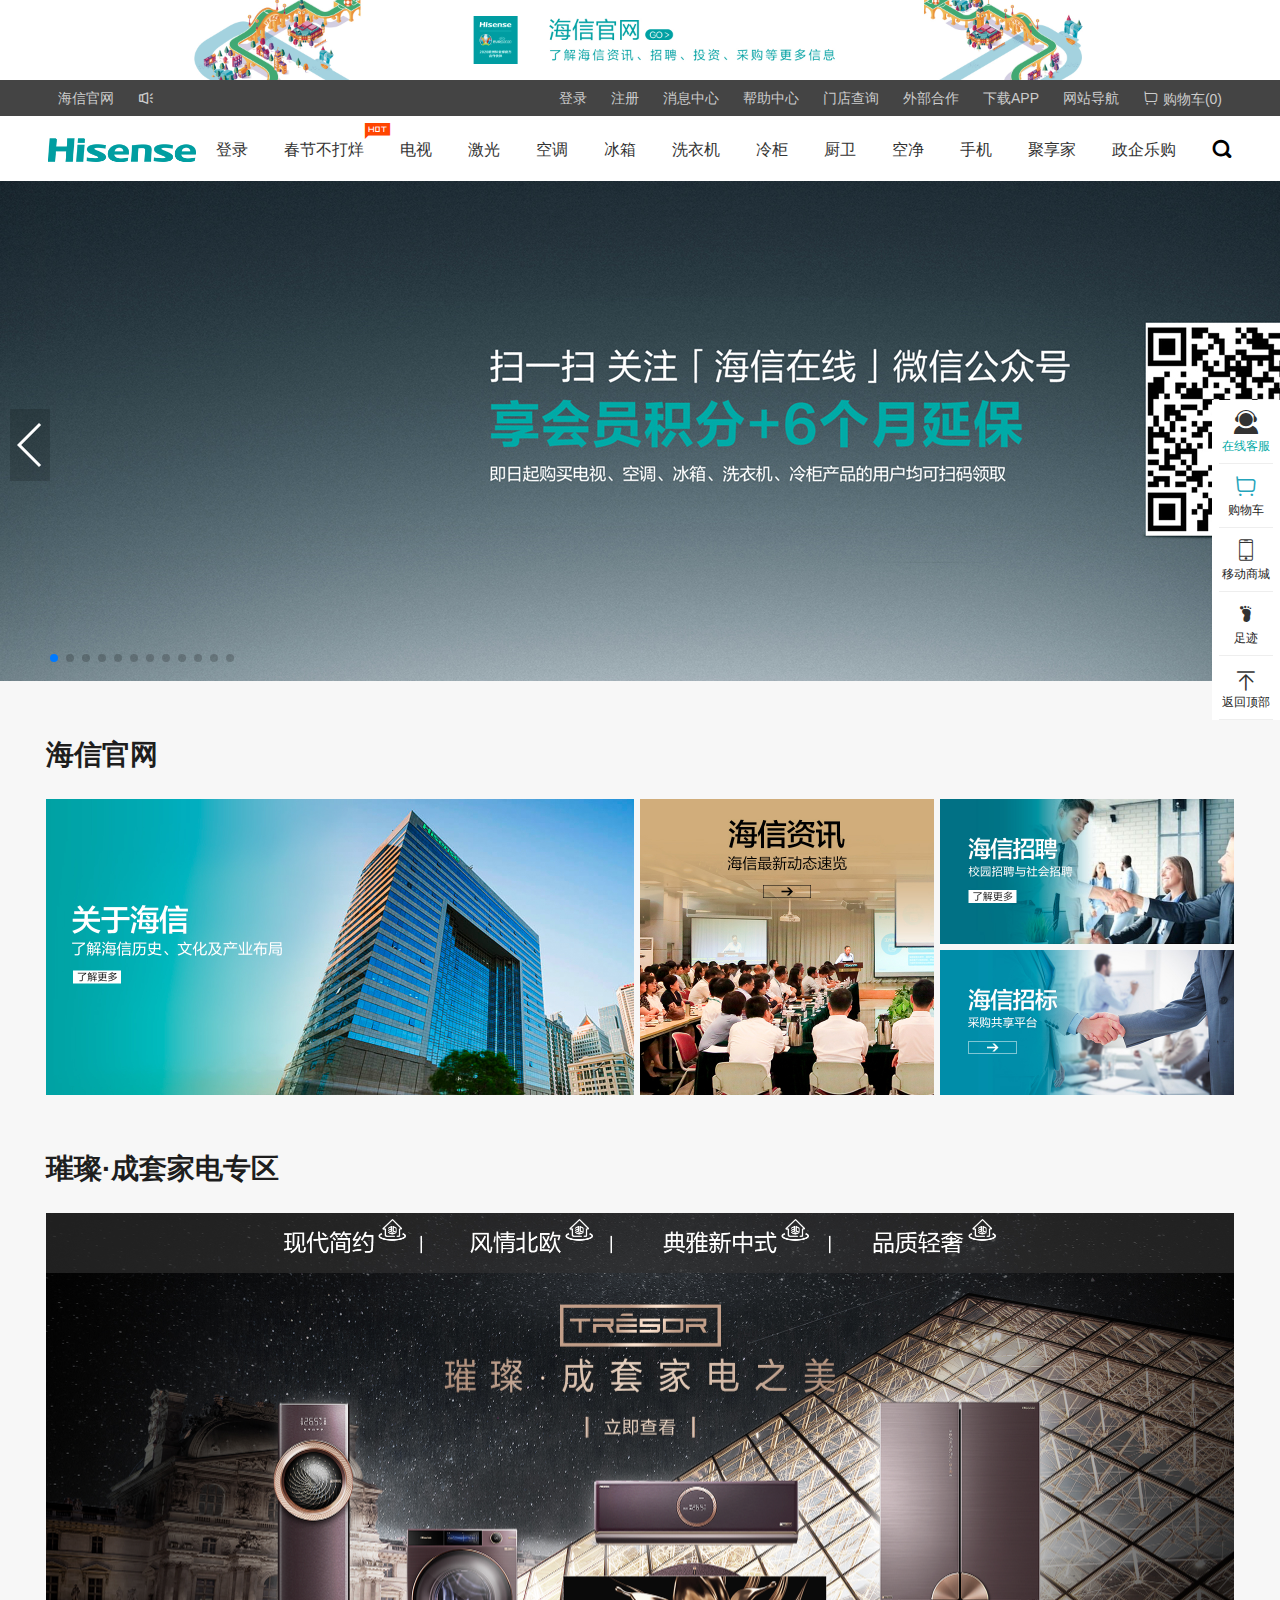
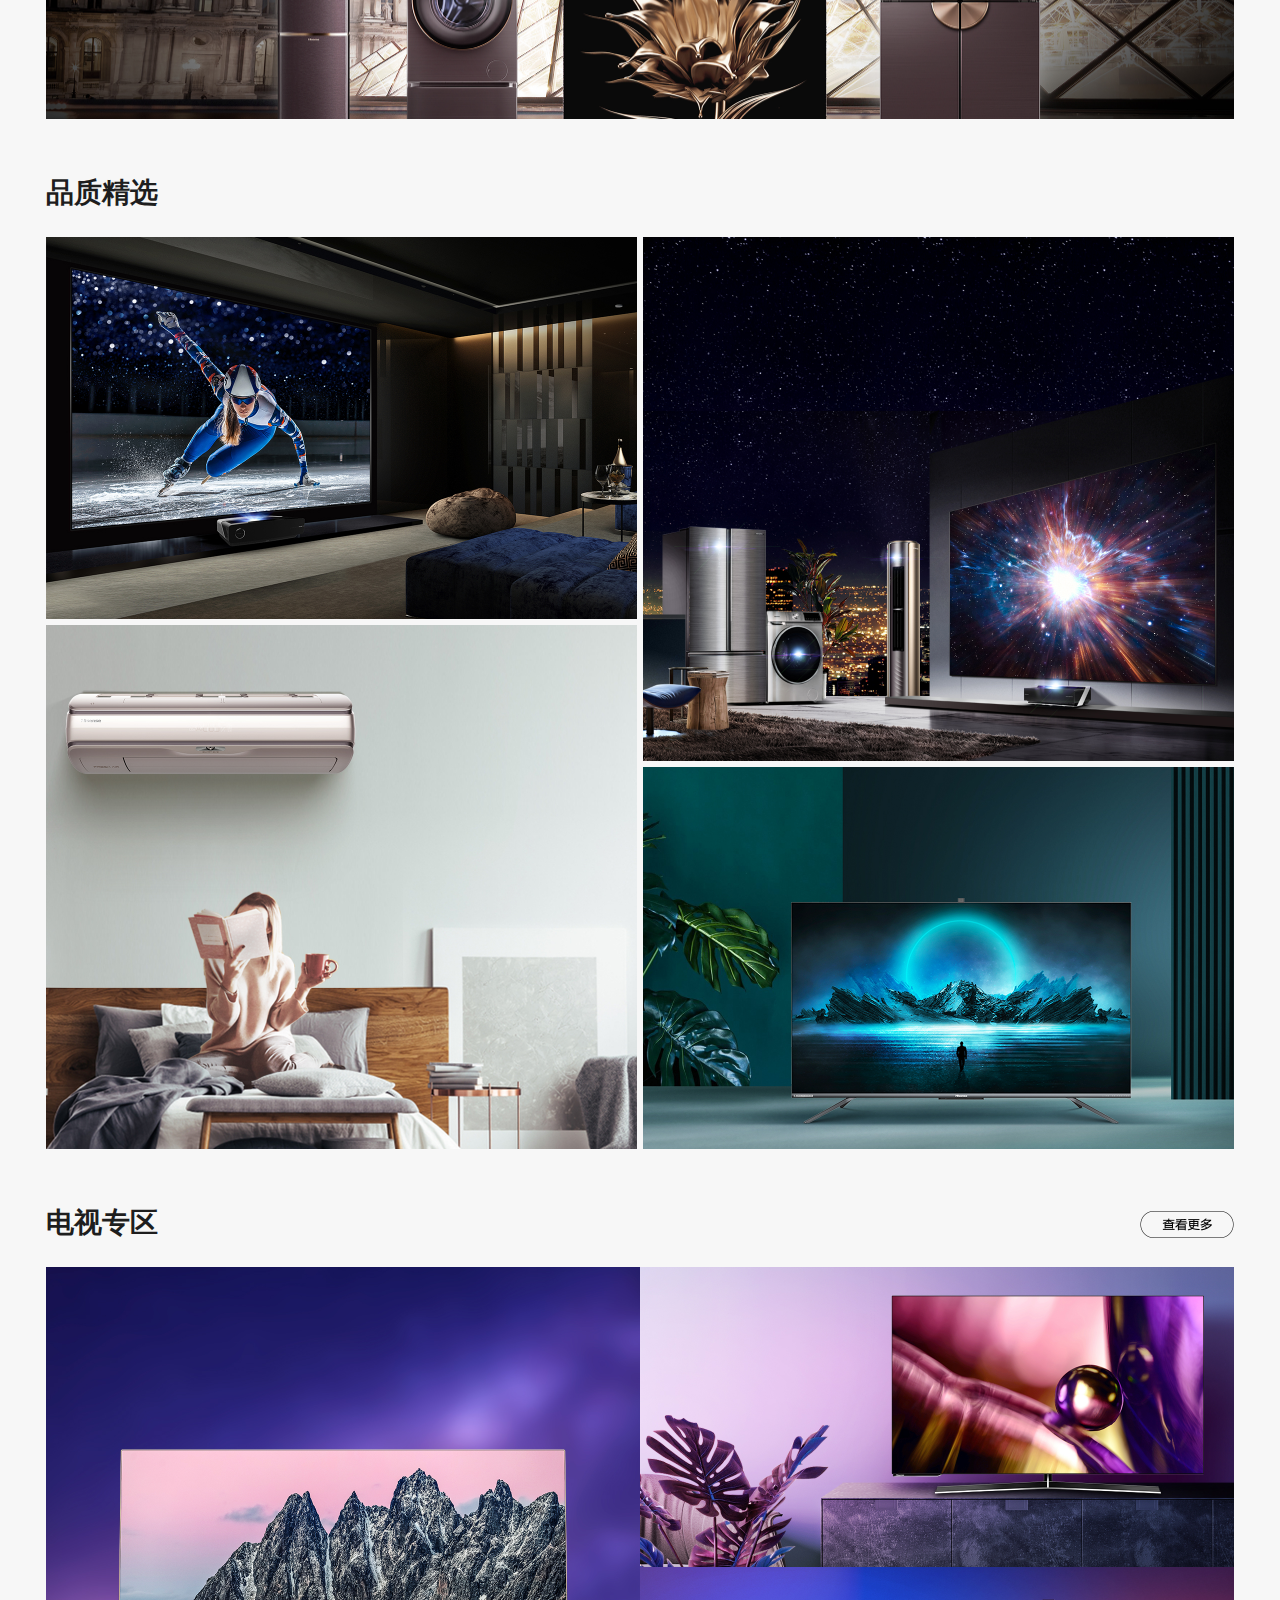
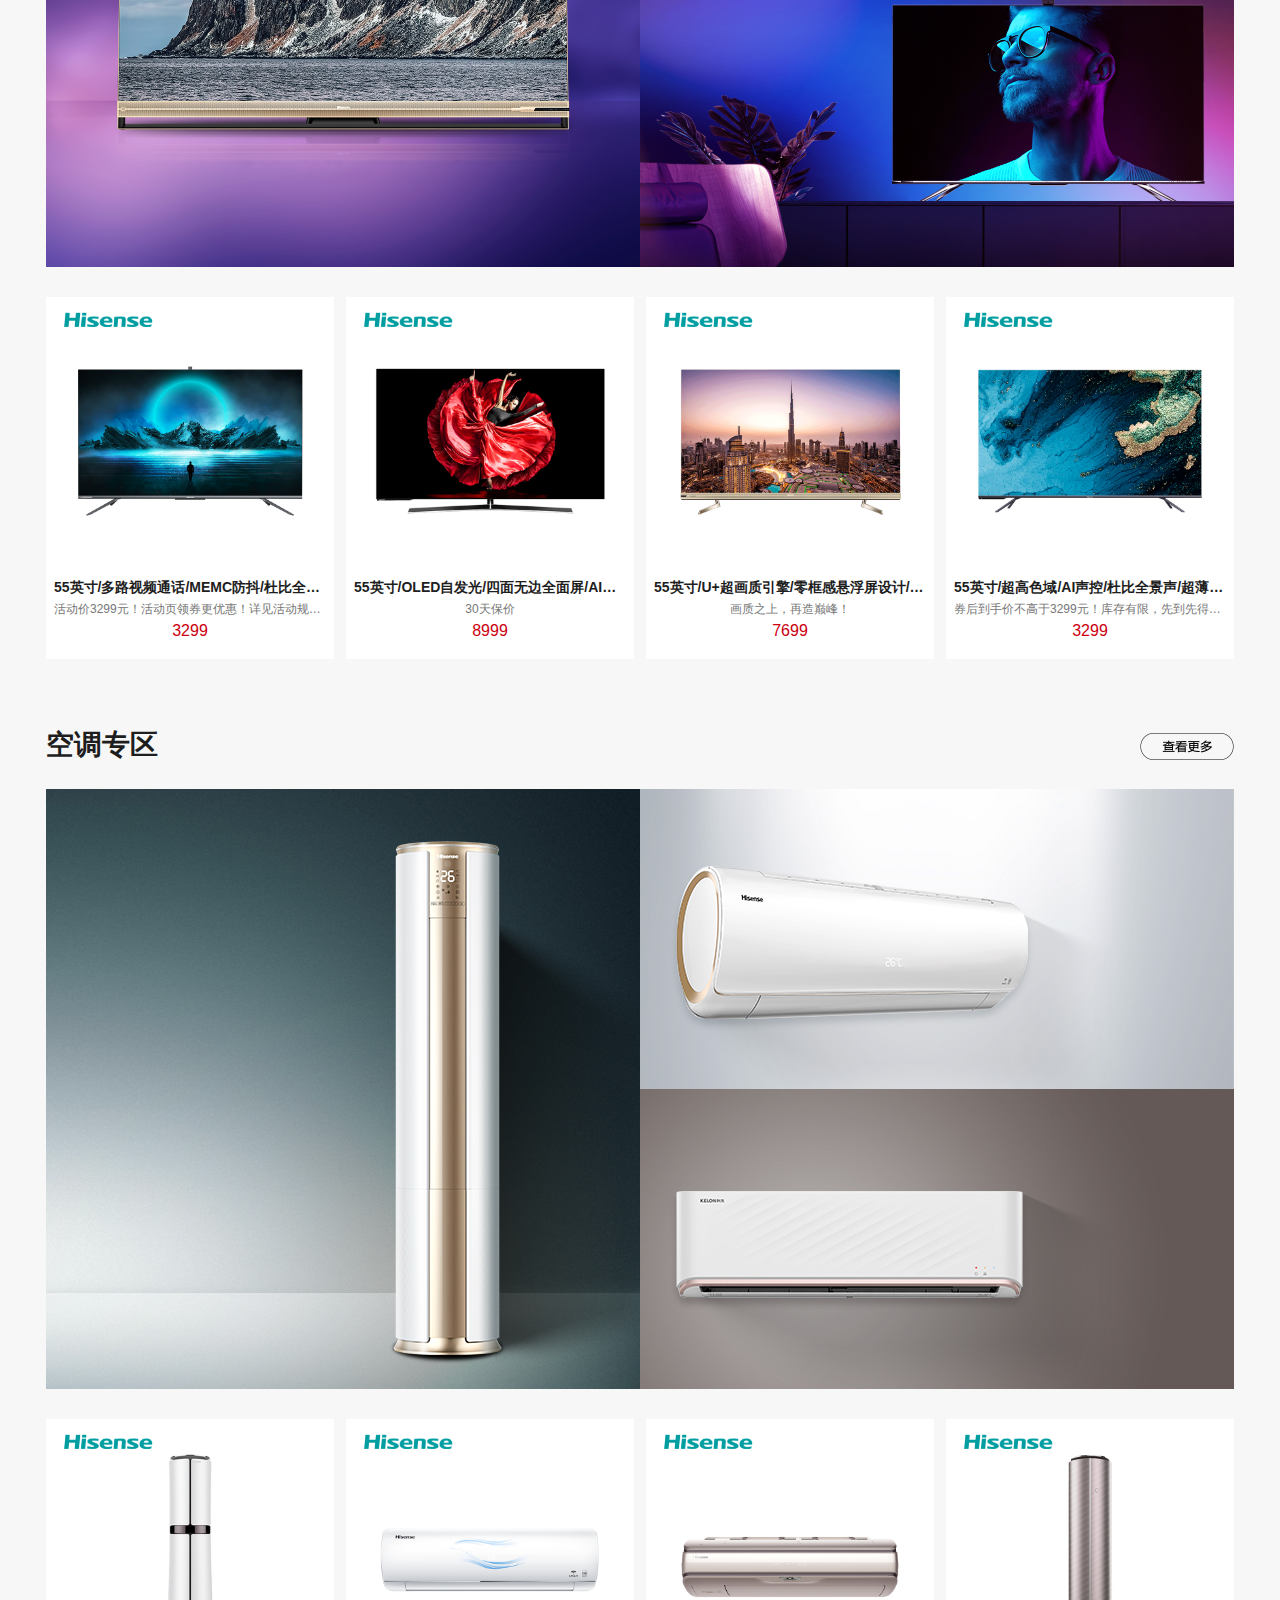
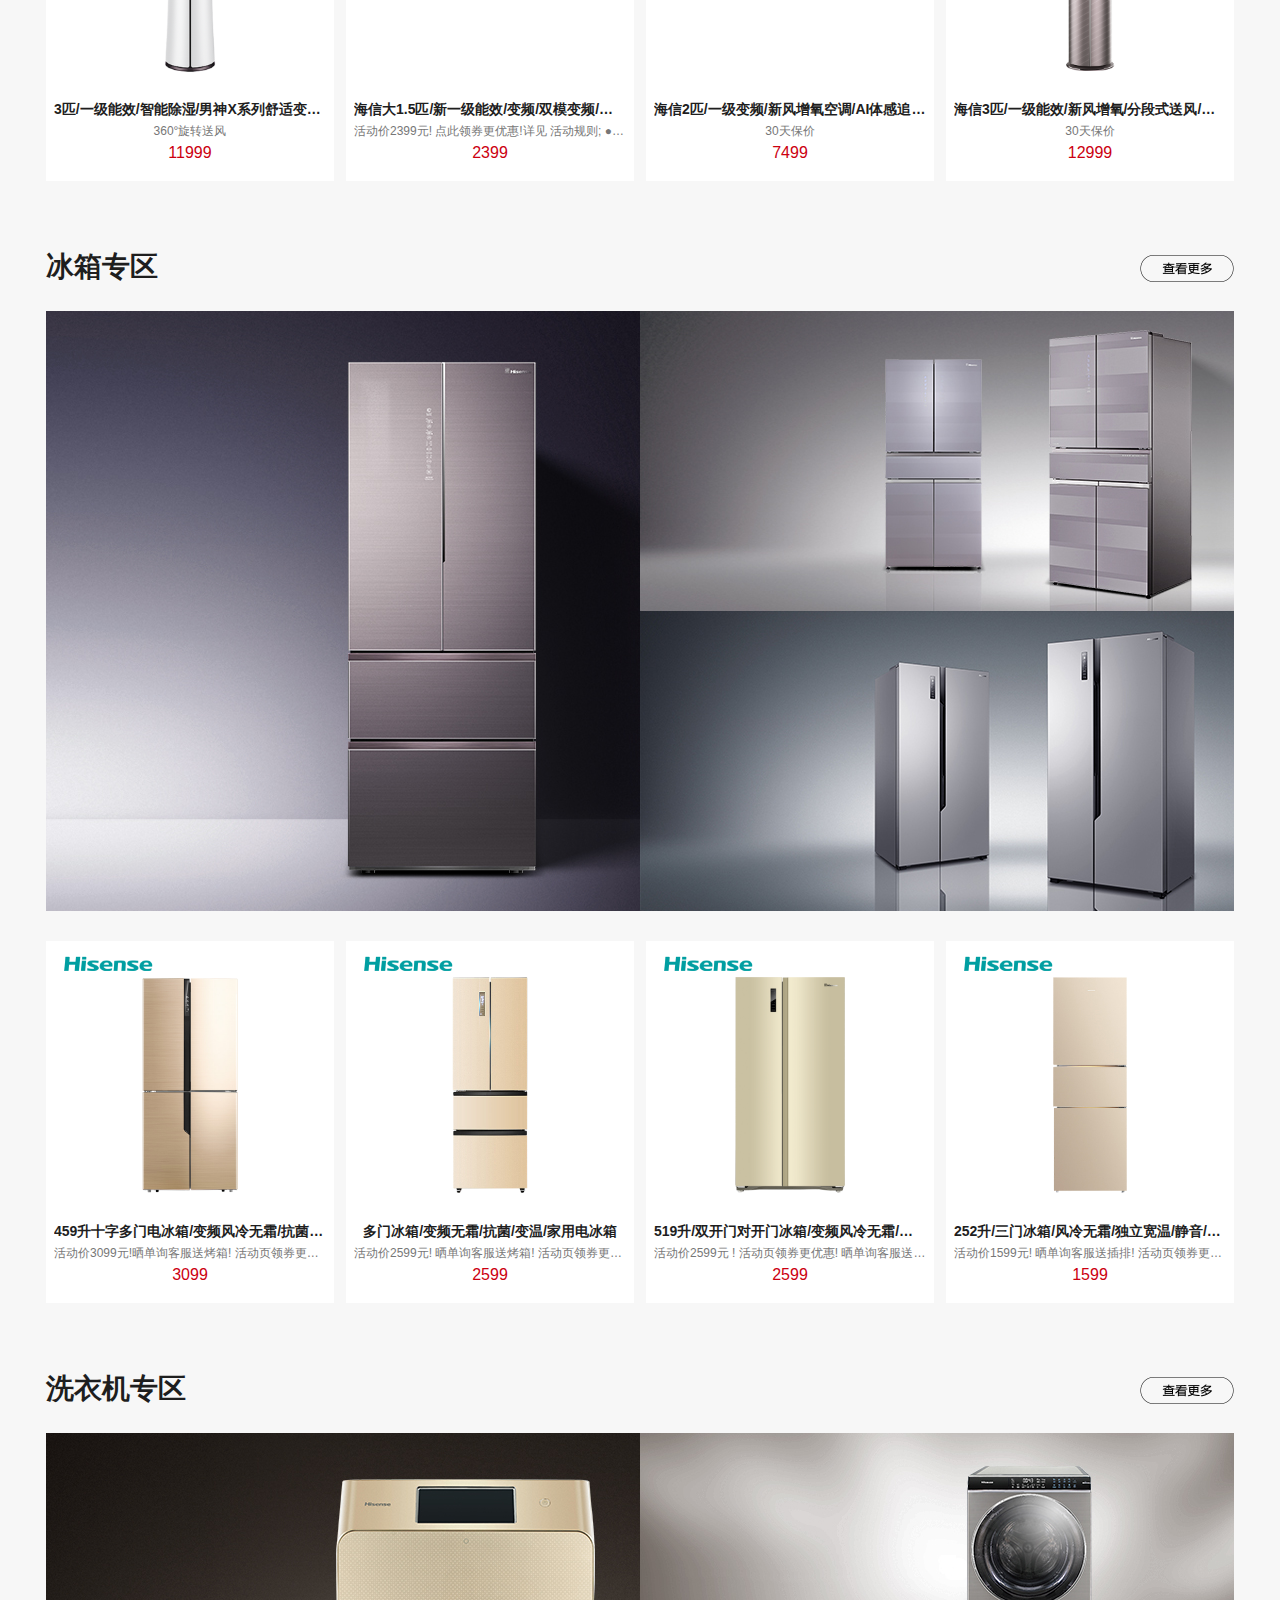
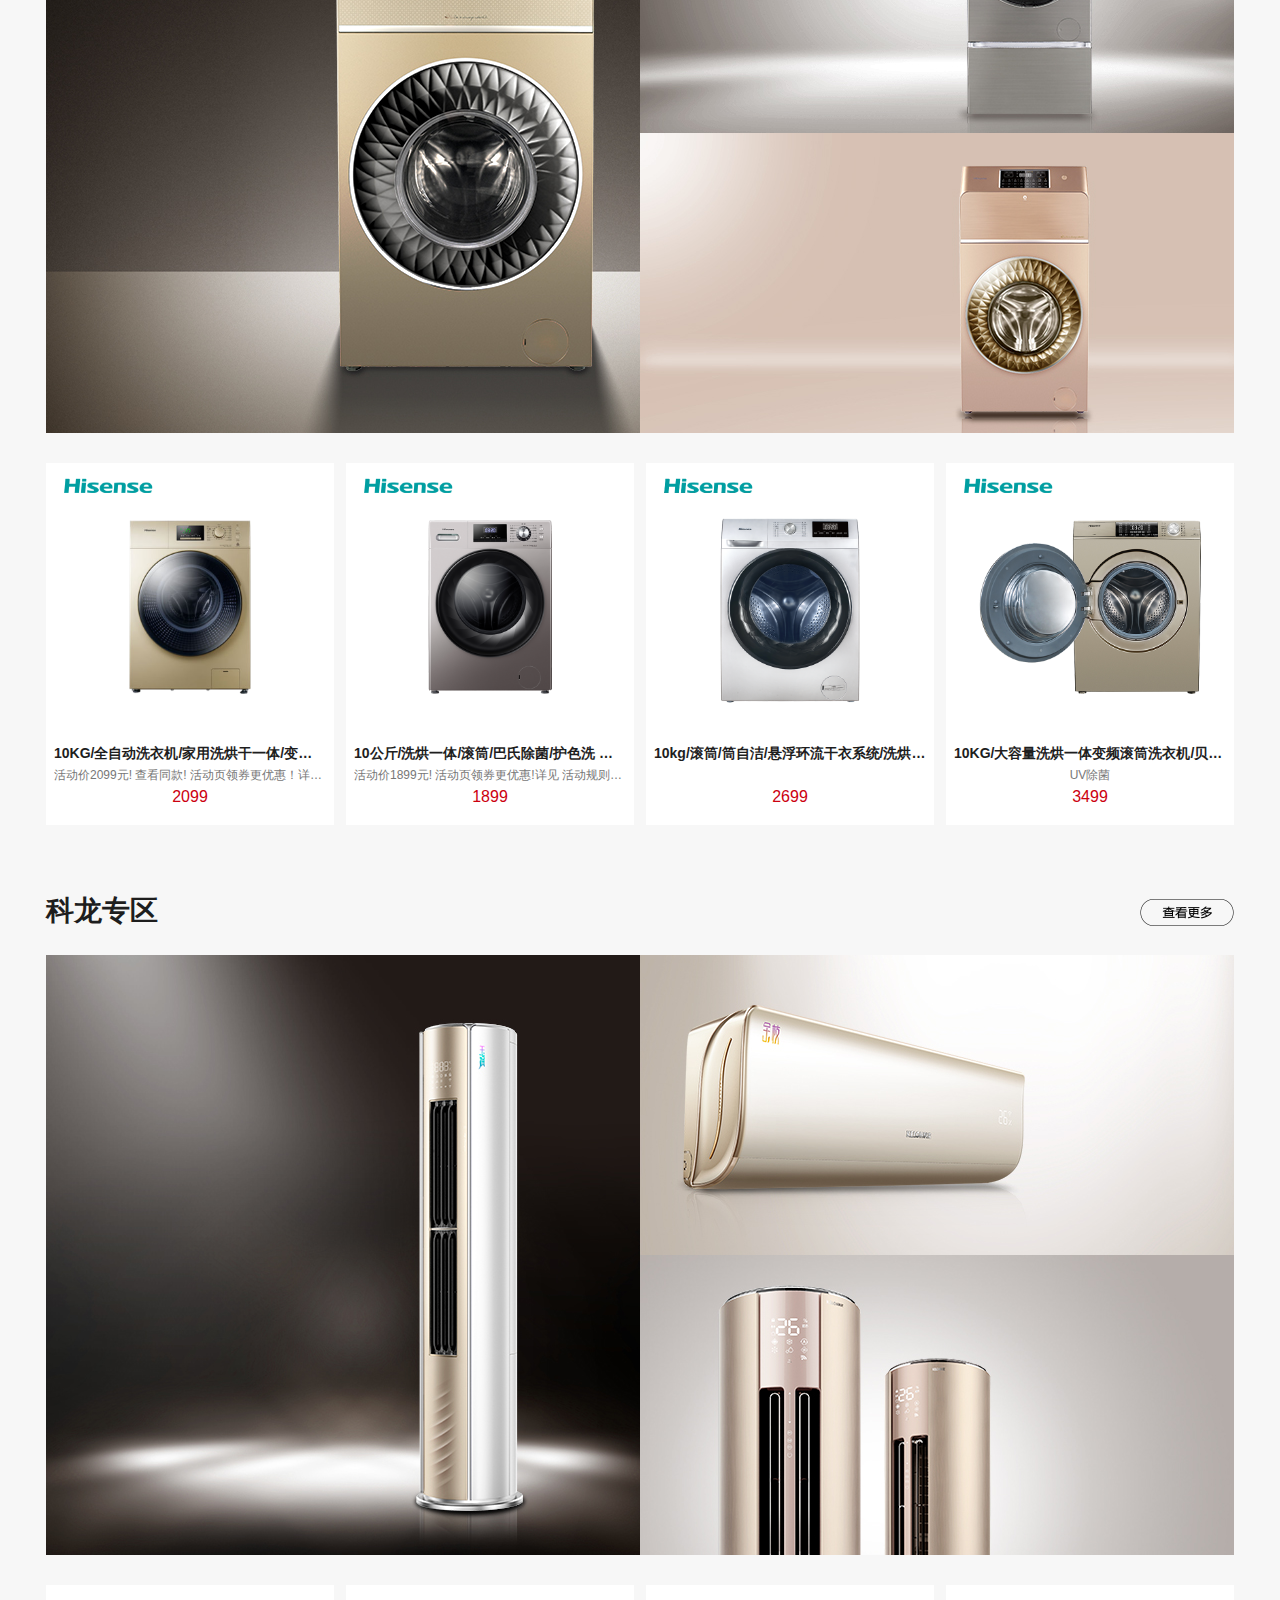
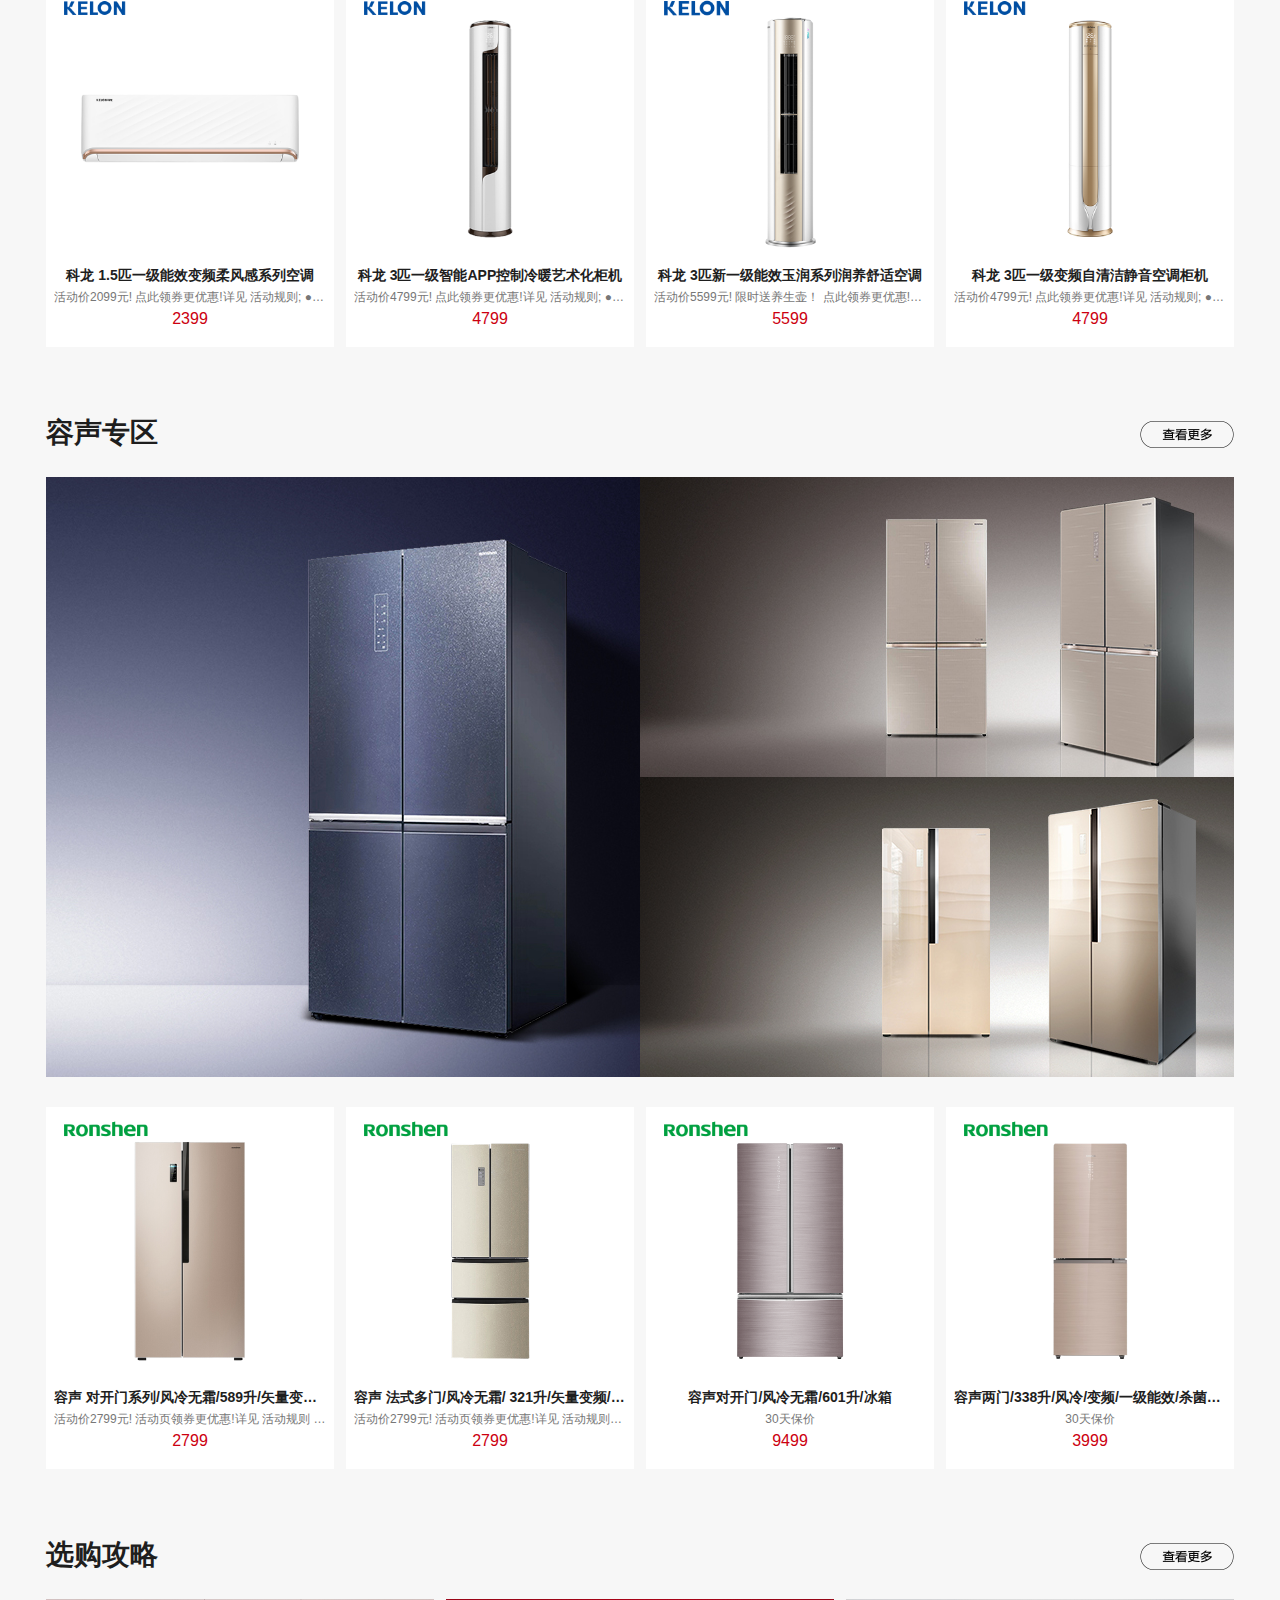
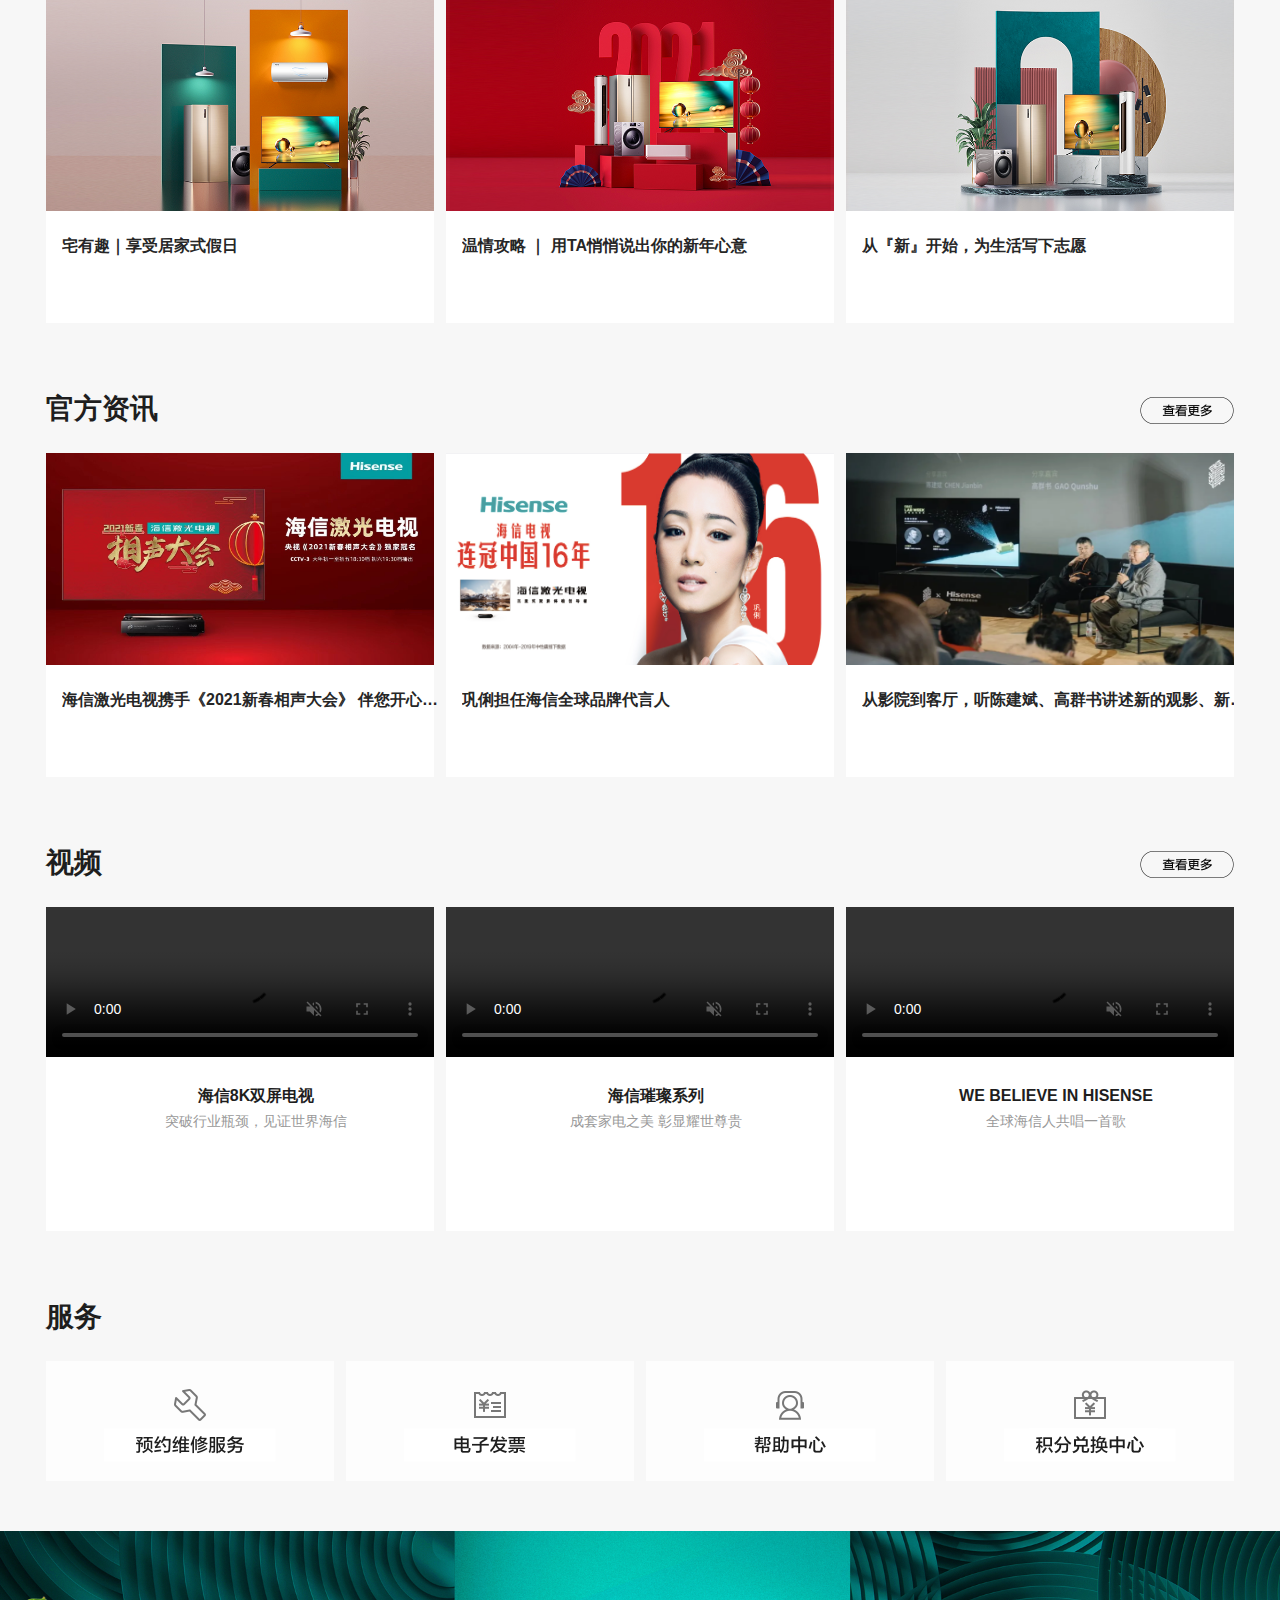
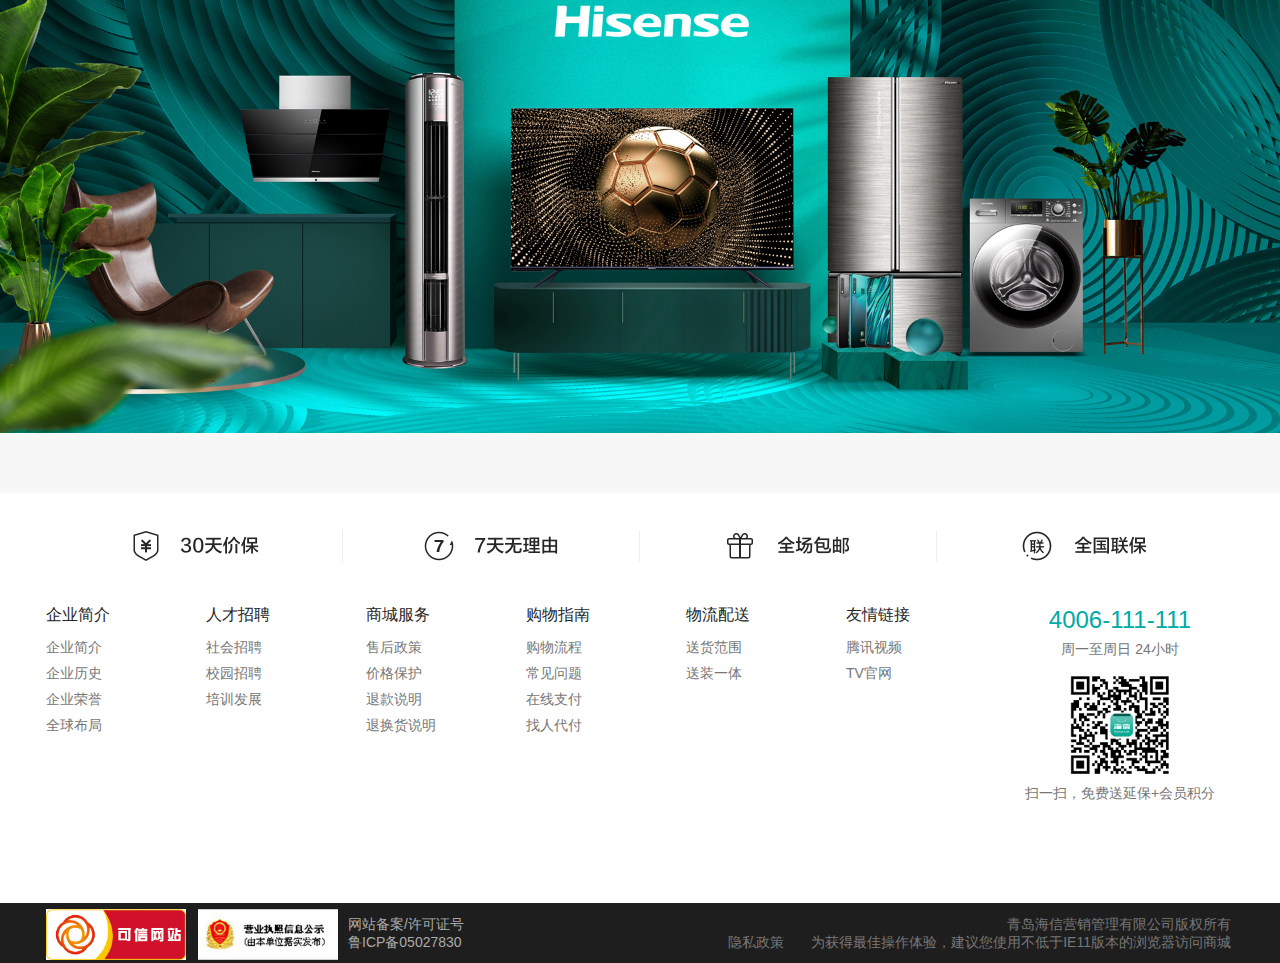
==== commit d26aa10a: "项目提交" ====
--- a/pages/index.html
+++ b/pages/index.html
@@ -21,77 +21,79 @@
 <body>
     <div id="content">
         <!-- swiper start -->
-        <div id="lbt">
-            <div class="swiper-container ">
-                <div class="swiper-wrapper ">
-                    <div class="swiper-slide">
-                        <a href="javascript:;">
-                            <img src="../img/10.jpg">
-                        </a>
-                    </div>
-                    <div class="swiper-slide">
-                        <a href="javascript:;">
-                            <img src="../img/1.jpg">
-                        </a>
-                    </div>
-                    <div class="swiper-slide">
-                        <a href="javascript:;">
-                            <img src="../img/2.jpg">
-                        </a>
-                    </div>
-                    <div class="swiper-slide">
-                        <a href="javascript:;">
-                            <img src="../img/3.jpg">
-                        </a>
-                    </div>
-                    <div class="swiper-slide">
-                        <a href="javascript:;">
-                            <img src="../img/4.jpg">
-                        </a>
-                    </div>
-                    <div class="swiper-slide">
-                        <a href="javascript:;">
-                            <img src="../img/5.jpg">
-                        </a>
-                    </div>
-                    <div class="swiper-slide">
-                        <a href="javascript:;">
-                            <img src="../img/6.jpg">
-                        </a>
-                    </div>
-                    <div class="swiper-slide">
-                        <a href="javascript:;">
-                            <img src="../img/7.jpg">
-                        </a>
-                    </div>
-                    <div class="swiper-slide">
-                        <a href="javascript:;">
-                            <img src="../img/8.jpg">
-                        </a>
-                    </div>
-                    <div class="swiper-slide">
-                        <a href="javascript:;">
-                            <img src="../img/9.jpg">
-                        </a>
-                    </div>
-                    <div class="swiper-slide">
-                        <a href="javascript:;">
-                            <img src="../img/10.jpg">
-                        </a>
-                    </div>
-                    <div class="swiper-slide">
-                        <a href="javascript:;">
-                            <img src="../img/1.jpg">
-                        </a>
-                    </div>
-                </div>
-                <!-- 如果需要分页器 -->
-                <div class="swiper-pagination"></div>
-                <!-- 如果需要导航按钮 -->
-                <div class="swiper-button-prev swiper-button-white"></div>
-                <div class="swiper-button-next swiper-button-white"></div>
+
+        <div class="swiper-container ">
+            <div class="swiper-wrapper ">
+                <div class="swiper-slide">
+                    <a href="javascript:;">
+                        <img src="../img/10.jpg">
+                    </a>
+                </div>
+                <div class="swiper-slide">
+                    <a href="javascript:;">
+                        <img src="../img/1.jpg">
+                    </a>
+                </div>
+                <div class="swiper-slide">
+                    <a href="javascript:;">
+                        <img src="../img/2.jpg">
+                    </a>
+                </div>
+                <div class="swiper-slide">
+                    <a href="javascript:;">
+                        <img src="../img/3.jpg">
+                    </a>
+                </div>
+                <div class="swiper-slide">
+                    <a href="javascript:;">
+                        <img src="../img/4.jpg">
+                    </a>
+                </div>
+                <div class="swiper-slide">
+                    <a href="javascript:;">
+                        <img src="../img/5.jpg">
+                    </a>
+                </div>
+                <div class="swiper-slide">
+                    <a href="javascript:;">
+                        <img src="../img/6.jpg">
+                    </a>
+                </div>
+                <div class="swiper-slide">
+                    <a href="javascript:;">
+                        <img src="../img/7.jpg">
+                    </a>
+                </div>
+                <div class="swiper-slide">
+                    <a href="javascript:;">
+                        <img src="../img/8.jpg">
+                    </a>
+                </div>
+                <div class="swiper-slide">
+                    <a href="javascript:;">
+                        <img src="../img/9.jpg">
+                    </a>
+                </div>
+                <div class="swiper-slide">
+                    <a href="javascript:;">
+                        <img src="../img/10.jpg">
+                    </a>
+                </div>
+                <div class="swiper-slide">
+                    <a href="javascript:;">
+                        <img src="../img/1.jpg">
+                    </a>
+                </div>
             </div>
+            <!-- 如果需要分页器 -->
+            <div class="swiper-pagination"></div>
+            <!-- 如果需要导航按钮 -->
+
+            <div class="swiper-button-prev swiper-button-white"></div>
+            <div class="swiper-button-next swiper-button-white"></div>
+
         </div>
+
 
         <!-- content start-->
         <div class="content-wrap">
@@ -383,19 +385,19 @@
                     <div>
                         <div class="zq1 scale-big-box">
                             <a href="../pages/xiangqing.html?id=558">
-                            <img src="../img/xyj1.jpg" class="scale-big">
-                        </a>
+                                <img src="../img/xyj1.jpg" class="scale-big">
+                            </a>
                         </div>
                         <div class="zq2-3 ">
                             <div class="dszq2 scale-big-box">
                                 <a href="../pages/xiangqing.html?id=559">
-                                <img src="../img/xyj2.jpg" class="scale-big">
-                            </a>
+                                    <img src="../img/xyj2.jpg" class="scale-big">
+                                </a>
                             </div>
                             <div class="zq3 scale-big-box">
                                 <a href="../pages/xiangqing.html?id=560">
-                                <img src="../img/xyj3.jpg" class="scale-big">
-                            </a>
+                                    <img src="../img/xyj3.jpg" class="scale-big">
+                                </a>
                             </div>
                         </div>
                     </div>
@@ -404,57 +406,57 @@
                     <ul>
                         <li>
                             <a href="../pages/xiangqing.html?id=561">
-                            <img src="../img/xyj4.png">
-                            <h3>
-                                10KG/全自动洗衣机/家用洗烘干一体/变频滚筒洗衣机
-                            </h3>
-                            <p>
-                                活动价2099元!
-                                查看同款!
-                                活动页领券更优惠！详见
-                                活动规则；
-                                ●参加31日10:00-11:00
-                            </p>
-                            <h4>2099</h4>
-                        </a>
+                                <img src="../img/xyj4.png">
+                                <h3>
+                                    10KG/全自动洗衣机/家用洗烘干一体/变频滚筒洗衣机
+                                </h3>
+                                <p>
+                                    活动价2099元!
+                                    查看同款!
+                                    活动页领券更优惠！详见
+                                    活动规则；
+                                    ●参加31日10:00-11:00
+                                </p>
+                                <h4>2099</h4>
+                            </a>
                         </li>
                         <li>
                             <a href="../pages/xiangqing.html?id=562">
-                            <img src="../img/xyj5.png">
-                            <h3>
-                                10公斤/洗烘一体/滚筒/巴氏除菌/护色洗 洗衣机
-                            </h3>
-                            <p>
-                                活动价1899元!
-                                活动页领券更优惠!详见
-                                活动规则；
-                                ●跨品类套购返至高500元补贴、赚积分兑好礼；
-                                ●晒图评价询客服有惊喜。
-                            </p>
-                            <h4>1899</h4>
-                        </a>
+                                <img src="../img/xyj5.png">
+                                <h3>
+                                    10公斤/洗烘一体/滚筒/巴氏除菌/护色洗 洗衣机
+                                </h3>
+                                <p>
+                                    活动价1899元!
+                                    活动页领券更优惠!详见
+                                    活动规则；
+                                    ●跨品类套购返至高500元补贴、赚积分兑好礼；
+                                    ●晒图评价询客服有惊喜。
+                                </p>
+                                <h4>1899</h4>
+                            </a>
                         </li>
                         <li>
                             <a href="../pages/xiangqing.html?id=563">
-                            <img src="../img/xyj6.png">
-                            <h3>
-                                10kg/滚筒/筒自洁/悬浮环流干衣系统/洗烘一体 洗衣机
-                            </h3>
-                            <p></p>
-                            <h4>2699</h4>
-                        </a>
+                                <img src="../img/xyj6.png">
+                                <h3>
+                                    10kg/滚筒/筒自洁/悬浮环流干衣系统/洗烘一体 洗衣机
+                                </h3>
+                                <p></p>
+                                <h4>2699</h4>
+                            </a>
                         </li>
                         <li>
                             <a href="../pages/xiangqing.html?id=564">
-                            <img src="../img/xyj7.png">
-                            <h3>
-                                10KG/大容量洗烘一体变频滚筒洗衣机/贝式微蒸汽烘干/BLDC变频
-                            </h3>
-                            <p>
-                                UV除菌
-                            </p>
-                            <h4>3499</h4>
-                        </a>
+                                <img src="../img/xyj7.png">
+                                <h3>
+                                    10KG/大容量洗烘一体变频滚筒洗衣机/贝式微蒸汽烘干/BLDC变频
+                                </h3>
+                                <p>
+                                    UV除菌
+                                </p>
+                                <h4>3499</h4>
+                            </a>
                         </li>
                     </ul>
                 </div>
@@ -465,19 +467,19 @@
                     <div>
                         <div class="zq1 scale-big-box">
                             <a href="../pages/xiangqing.html?id=187">
-                            <img src="../img/kl1.jpg" class="scale-big">
-                        </a>
+                                <img src="../img/kl1.jpg" class="scale-big">
+                            </a>
                         </div>
                         <div class="zq2-3">
                             <div class="dszq2 scale-big-box">
                                 <a href="../pages/xiangqing.html?id=188">
-                                <img src="../img/kl2.jpg" class="scale-big">
-                            </a>
+                                    <img src="../img/kl2.jpg" class="scale-big">
+                                </a>
                             </div>
                             <div class="zq3 scale-big-box">
                                 <a href="../pages/xiangqing.html?id=189">
-                                <img src="../img/kl3.jpg" class="scale-big">
-                            </a>
+                                    <img src="../img/kl3.jpg" class="scale-big">
+                                </a>
                             </div>
                         </div>
                     </div>
@@ -486,72 +488,72 @@
                     <ul>
                         <li>
                             <a href="../pages/xiangqing.html?id=190">
-                            <img src="../img/kl4.png">
-                            <h3>
-                                科龙 1.5匹一级能效变频柔风感系列空调
-                            </h3>
-                            <p>
-                                活动价2099元!
-                                点此领券更优惠!详见
-                                活动规则;
-                                ●科空单笔订单满6000元返200元；
-                                ●跨品类套购返至高500元补贴、积分兑好礼；
-                                ●晒图评价返现20元，送180天延保；
-                            </p>
-                            <h4>2399</h4>
-                        </a>
+                                <img src="../img/kl4.png">
+                                <h3>
+                                    科龙 1.5匹一级能效变频柔风感系列空调
+                                </h3>
+                                <p>
+                                    活动价2099元!
+                                    点此领券更优惠!详见
+                                    活动规则;
+                                    ●科空单笔订单满6000元返200元；
+                                    ●跨品类套购返至高500元补贴、积分兑好礼；
+                                    ●晒图评价返现20元，送180天延保；
+                                </p>
+                                <h4>2399</h4>
+                            </a>
                         </li>
                         <li>
                             <a href="../pages/xiangqing.html?id=191">
-                            <img src="../img/kl5.png">
-                            <h3>
-                                科龙 3匹一级智能APP控制冷暖艺术化柜机
-                            </h3>
-                            <p>
-                                活动价4799元!
-                                点此领券更优惠!详见
-                                活动规则;
-                                ●科空单笔订单满6000元返200元；
-                                ●跨品类套购返至高500元补贴、积分兑好礼；
-                                ●晒图评价返现20元，送180天延保；
-                            </p>
-                            <h4>4799</h4>
-                        </a>
+                                <img src="../img/kl5.png">
+                                <h3>
+                                    科龙 3匹一级智能APP控制冷暖艺术化柜机
+                                </h3>
+                                <p>
+                                    活动价4799元!
+                                    点此领券更优惠!详见
+                                    活动规则;
+                                    ●科空单笔订单满6000元返200元；
+                                    ●跨品类套购返至高500元补贴、积分兑好礼；
+                                    ●晒图评价返现20元，送180天延保；
+                                </p>
+                                <h4>4799</h4>
+                            </a>
                         </li>
                         <li>
                             <a href="../pages/xiangqing.html?id=192">
-                            <img src="../img/kl6.png">
-                            <h3>
-                                科龙 3匹新一级能效玉润系列润养舒适空调
-                            </h3>
-                            <p>
-                                活动价5599元!
-                                限时送养生壶！
-                                点此领券更优惠!详见
-                                活动规则;
-                                ●科空单笔订单满6000元返200元；
-                                ●跨品类套购返至高500元补贴、积分兑好礼；
-                                ●晒图评价返现20元，送180天延保；
-                            </p>
-                            <h4>5599</h4>
-                        </a>
+                                <img src="../img/kl6.png">
+                                <h3>
+                                    科龙 3匹新一级能效玉润系列润养舒适空调
+                                </h3>
+                                <p>
+                                    活动价5599元!
+                                    限时送养生壶！
+                                    点此领券更优惠!详见
+                                    活动规则;
+                                    ●科空单笔订单满6000元返200元；
+                                    ●跨品类套购返至高500元补贴、积分兑好礼；
+                                    ●晒图评价返现20元，送180天延保；
+                                </p>
+                                <h4>5599</h4>
+                            </a>
                         </li>
                         <li>
                             <a href="../pages/xiangqing.html?id=193">
-                            <img src="../img/kl7.png">
-                            <h3>
-                                科龙 3匹一级变频自清洁静音空调柜机
-                            </h3>
-                            <p>
-                                活动价4799元!
-                                点此领券更优惠!详见
-                                活动规则;
-                                ●科空单笔订单满6000元返200元；
-                                ●跨品类套购返至高500元补贴、积分兑好礼；
-                                ●晒图评价返现20元，送180天延保；
-                            </p>
-                            <h4>4799</h4>
-                        </a>
+                                <img src="../img/kl7.png">
+                                <h3>
+                                    科龙 3匹一级变频自清洁静音空调柜机
+                                </h3>
+                                <p>
+                                    活动价4799元!
+                                    点此领券更优惠!详见
+                                    活动规则;
+                                    ●科空单笔订单满6000元返200元；
+                                    ●跨品类套购返至高500元补贴、积分兑好礼；
+                                    ●晒图评价返现20元，送180天延保；
+                                </p>
+                                <h4>4799</h4>
+                            </a>
                         </li>
                     </ul>
                 </div>
@@ -563,19 +565,19 @@
                         <div class="zq1 scale-big-box">
                             <a href="../pages/xiangqing.html?id=538">
 
-                            <img src="../img/rs1.jpg" class="scale-big">
-                        </a>
+                                <img src="../img/rs1.jpg" class="scale-big">
+                            </a>
                         </div>
                         <div class="zq2-3">
                             <div class="dszq2 scale-big-box">
                                 <a href="../pages/xiangqing.html?id=539">
-                                <img src="../img/rs2.jpg" class="scale-big">
-                            </a>
+                                    <img src="../img/rs2.jpg" class="scale-big">
+                                </a>
                             </div>
                             <div class="zq3 scale-big-box">
                                 <a href="../pages/xiangqing.html?id=540">
-                                <img src="../img/rs3.jpg" class="scale-big">
-                            </a>
+                                    <img src="../img/rs3.jpg" class="scale-big">
+                                </a>
                             </div>
                         </div>
                     </div>
@@ -584,59 +586,59 @@
                     <ul>
                         <li>
                             <a href="../pages/xiangqing.html?id=541">
-                            <img src="../img/rs4.png">
-                            <h3>
-                                容声 对开门系列/风冷无霜/589升/矢量变频/二级能效/冰箱
-                            </h3>
-                            <p>
-                                活动价2799元!
-                                活动页领券更优惠!详见
-                                活动规则
-                                ●跨品类套购返至高500元补贴、赚积分兑好礼；
-                                ●晒图评价询客服有惊喜。
-                            </p>
-                            <h4>2799</h4>
-                        </a>
+                                <img src="../img/rs4.png">
+                                <h3>
+                                    容声 对开门系列/风冷无霜/589升/矢量变频/二级能效/冰箱
+                                </h3>
+                                <p>
+                                    活动价2799元!
+                                    活动页领券更优惠!详见
+                                    活动规则
+                                    ●跨品类套购返至高500元补贴、赚积分兑好礼；
+                                    ●晒图评价询客服有惊喜。
+                                </p>
+                                <h4>2799</h4>
+                            </a>
                         </li>
                         <li>
                             <a href="../pages/xiangqing.html?id=542">
-                            <img src="../img/rs5.png">
-                            <h3>
-                                容声 法式多门/风冷无霜/ 321升/矢量变频/一级能效/冰箱
-                            </h3>
-                            <p>
-                                活动价2799元!
-                                活动页领券更优惠!详见
-                                活动规则；
-                                ●跨品类套购返至高500元补贴、赚积分兑好礼；
-                                ●晒图评价询客服有惊喜。
-                            </p>
-                            <h4>2799</h4>
-                        </a>
+                                <img src="../img/rs5.png">
+                                <h3>
+                                    容声 法式多门/风冷无霜/ 321升/矢量变频/一级能效/冰箱
+                                </h3>
+                                <p>
+                                    活动价2799元!
+                                    活动页领券更优惠!详见
+                                    活动规则；
+                                    ●跨品类套购返至高500元补贴、赚积分兑好礼；
+                                    ●晒图评价询客服有惊喜。
+                                </p>
+                                <h4>2799</h4>
+                            </a>
                         </li>
                         <li>
                             <a href="../pages/xiangqing.html?id=543">
-                            <img src="../img/rs6.png">
-                            <h3>
-                                容声对开门/风冷无霜/601升/冰箱
-                            </h3>
-                            <p>
-                                30天保价
-                            </p>
-                            <h4>9499</h4>
-                        </a>
+                                <img src="../img/rs6.png">
+                                <h3>
+                                    容声对开门/风冷无霜/601升/冰箱
+                                </h3>
+                                <p>
+                                    30天保价
+                                </p>
+                                <h4>9499</h4>
+                            </a>
                         </li>
                         <li>
                             <a href="../pages/xiangqing.html?id=544">
-                            <img src="../img/rs7.png">
-                            <h3>
-                                容声两门/338升/风冷/变频/一级能效/杀菌净化冰箱
-                            </h3>
-                            <p>
-                                30天保价
-                            </p>
-                            <h4>3999</h4>
-                        </a>
+                                <img src="../img/rs7.png">
+                                <h3>
+                                    容声两门/338升/风冷/变频/一级能效/杀菌净化冰箱
+                                </h3>
+                                <p>
+                                    30天保价
+                                </p>
+                                <h4>3999</h4>
+                            </a>
                         </li>
                     </ul>
                 </div>
--- a/css/header.css
+++ b/css/header.css
@@ -17,7 +17,6 @@
 
 .nav-wrap {
     background-color: #444;
-
     height: 36px;
 }
 
@@ -54,7 +53,6 @@
     width: 100%;
     background: #fff;
     position: relative;
-
 }
 
 .header {
@@ -62,9 +60,7 @@
     height: 64px;
     line-height: 64px!important;
     overflow: hidden;
-   
     /* position: relative; */
-  
 }
 
 .logo {
@@ -76,34 +72,45 @@
     width: 100%;
 }
 
-.search-box{
+.search-box {
     width: 100%;
     position: relative;
     /* overflow: hidden; */
 }
-.search{
+
+.search {
     float: right;
     width: 950px;
+    height: 65px;
     line-height: 65px;
     position: absolute;
     left: 1164px;
-    transition: all 1s ;
-   
-}
-.search input{
-width: 836px;
-padding:7px 10px;
-}
-.search .ssk{
+    transition: all 1s;
+}
+
+.search input {
+    width: 836px;
+    padding: 0px 10px;
+    line-height: 65px;
+    vertical-align: top;
+}
+
+.search .ssk {
     color: #000;
     font-weight: 900;
     font-size: 24px;
 }
 
+.search .icon-X {
+    font-size: 16px;
+    color: #ccc;
+    margin: 13px 20px 0 10px
+}
+
 .menu {
     float: left;
-
-}
+}
+
 /* .menu ul{
     width: 1026px;
 } */
@@ -128,17 +135,12 @@
     position: relative;
 }
 
-.menu ul li:nth-child(2) i {
+.menu>ul>li:nth-child(2) i {
     position: absolute;
     right: -8px;
     top: -18px;
 }
 
-.search .icon-X{
-    font-size: 16px;
-    color: #ccc;
-    margin: 13px 20px 0 10px
-}
 .dbtl ul li i {
     font-size: 24px;
 }
@@ -173,11 +175,9 @@
     background: #fff;
 }
 
-
 .goods-info {
     position: absolute;
     width: 100%;
-    
     left: 0;
     top: 64px;
     height: 290px;
@@ -189,19 +189,13 @@
     z-index: 9999;
 }
 
-
 /* .show:hover~.goods-info, .goods-info:hover {
     display: block;
 } */
 
-.a:hover .a1,.b:hover .b1,.c:hover .c1,
-.d:hover .d1,.e:hover .e1,.f:hover .f1,
-.g:hover .g1,.h:hover .h1,.j:hover .j1, 
-.k:hover .k1, .l:hover .l1{
+.a:hover .a1, .b:hover .b1, .c:hover .c1, .d:hover .d1, .e:hover .e1, .f:hover .f1, .g:hover .g1, .h:hover .h1, .j:hover .j1, .k:hover .k1, .l:hover .l1 {
     display: block;
 }
-
-
 
 /*  */
 
@@ -213,10 +207,6 @@
     overflow: hidden;
     font-size: 12px;
     padding-top: 20px;
-    
-    
-
-
 }
 
 .ds-info-left li {
@@ -225,7 +215,6 @@
     width: 188px;
     height: 44px;
     margin-bottom: 24px;
-    
 }
 
 .ds-info-left li a img {
@@ -240,10 +229,6 @@
     line-height: 44px;
     font-size: 16px;
 }
-
-
-
-
 
 .ds-info-right {
     padding-top: 10px;
--- a/css/shouye.css
+++ b/css/shouye.css
@@ -1,16 +1,13 @@
 body {
     background: #f7f7f7;
 }
-#lbt{
-    position: relative; 
- 
-}
+
 .swiper-container {
+   position: relative;
+}
+
+.swiper-wrapper {
     width: 1920px;
-    margin: 0 auto;
-}
-
-.swiper-wrapper {
     margin: 0 auto;
 }
 
